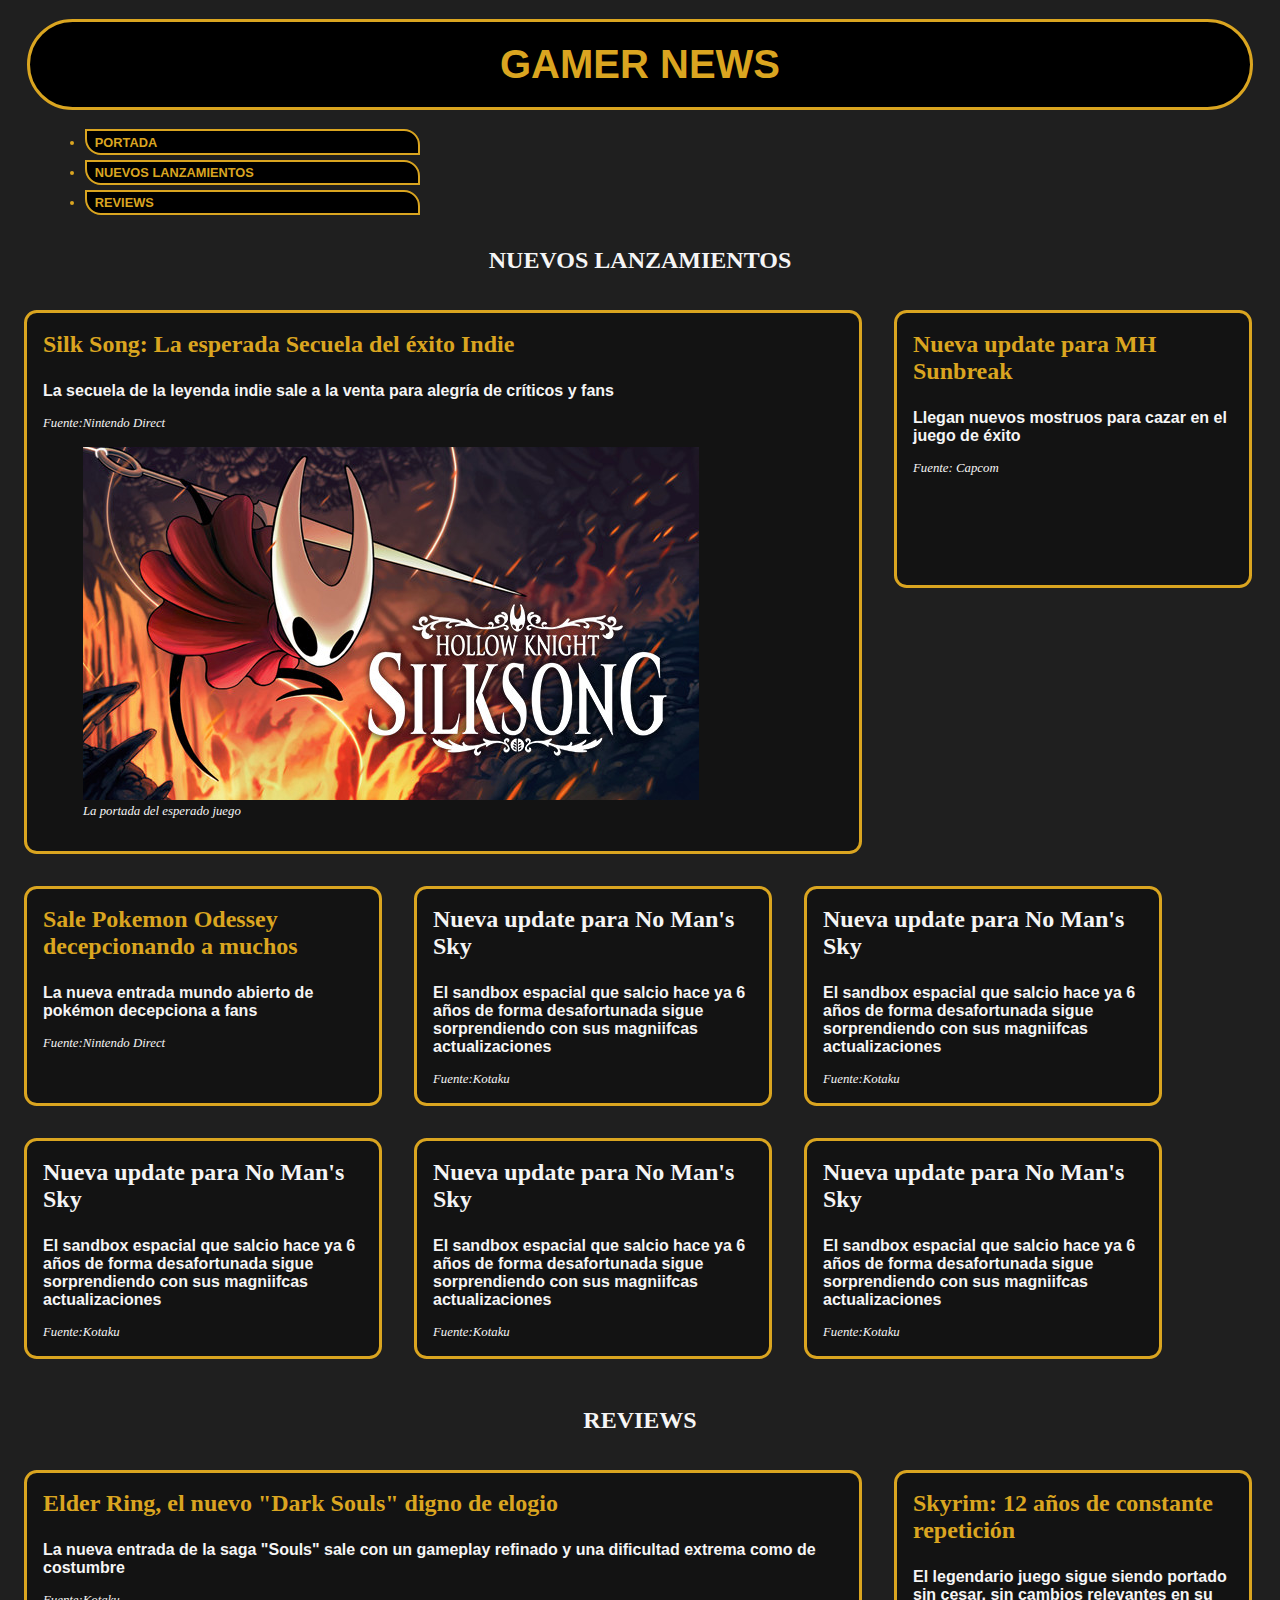
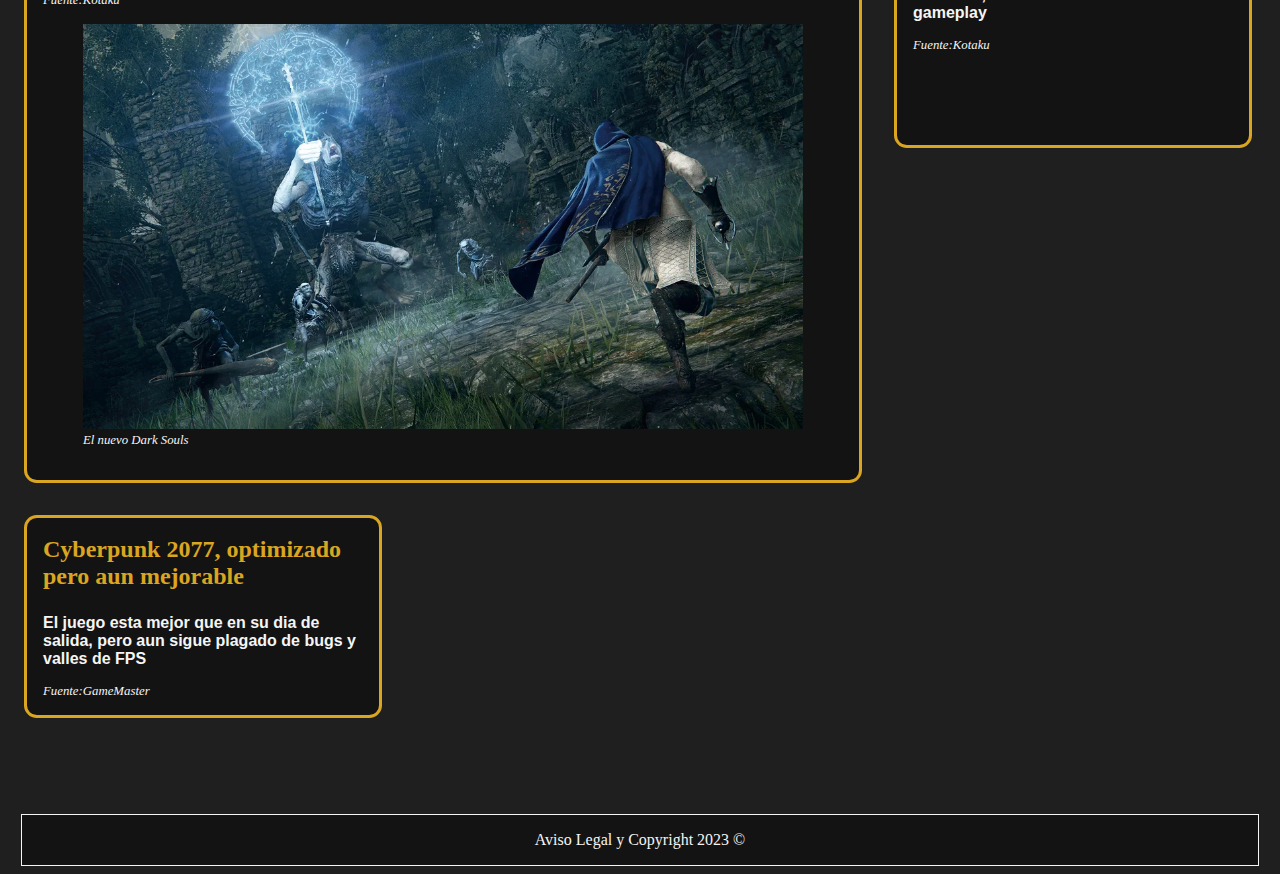
==== index.html @ 3ec65152 "Añadido flex-grow inicial" ====
<!DOCTYPE html>
<html lang="es">
<head>
    <meta charset="UTF-8">
    <meta http-equiv="X-UA-Compatible" content="IE=edge">
    <meta name="viewport" content="width=device-width, initial-scale=1.0">
    <title>Gamer News Portada</title>
    <link rel="stylesheet" href="style.css">
</head>
<body>
    <header>
        <a href="index.html"><h1>Gamer News</h1></a>
    </header>
    <nav>
        <ul>
            <a href="index.html"><li>Portada</li></a>
            <a href="seccion_nuevos_lanzamientos.html"><li>Nuevos Lanzamientos</li></a>
            <a href="seccion_reviews.html"><li>Reviews</li></a>
        </ul>
    </nav>
    <main>
        <section>
            <h2>Nuevos Lanzamientos</h2>
            <div class="container">
            <article class="articulo-foto">
                <a href="articulo_lanzamiento_hksilksong.html">
                    <h3>Silk Song: La esperada Secuela del éxito Indie</h3>
                </a>
                    <div class="resumen"> <!--Resumen-->
                        <p>La secuela de la leyenda indie sale a la venta para alegría de críticos y fans</p>
                    </div>
                    <div class="fuente"> <!--Fuente-->
                        Fuente:Nintendo Direct
                    </div>
                    <figure>
                        <img src="./silksongimg.jpg" alt="Portada de Silk Song" class="image">
                        <figcaption class="notas">La portada del esperado juego</figcaption>
                    </figure>
            </article>
            <article class="articulo-nofoto">
                <a href="articulo_lanzamiento_updateMHSunbreak.html">
                    <h3>Nueva update para MH Sunbreak</h3>
                </a>
                    <div class="resumen"> <!-- Resumen-->
                        <p>Llegan nuevos mostruos para cazar en el juego de éxito</p>
                    </div>
                    <div class="fuente">
                        Fuente: Capcom
                    </div>
            </article>
            <article class="articulo-nofoto">
                <a href="articulo_lanzamiento_pkmnodessy.html">
                    <h3>Sale Pokemon Odessey decepcionando a muchos</h3>
                </a>
                    <div class="resumen"> <!--Resumen-->
                        <p>La nueva entrada mundo abierto de pokémon decepciona a fans</p>
                    </div>
                    <div class="fuente"> <!-- Fuente-->
                        Fuente:Nintendo Direct
                    </div>
            </article>
            <article class="articulo-nofoto">
                <!--<a href="articulo_lanzamiento_pkmnodessy.html">-->
                    <h3>Nueva update para No Man's Sky</h3>
                <!--</a>-->
                    <div class="resumen"> <!--Resumen-->
                        <p>El sandbox espacial que salcio hace ya 6 años de forma desafortunada sigue sorprendiendo con sus magniifcas actualizaciones</p>
                    </div>
                    <div class="fuente"> <!-- Fuente-->
                        Fuente:Kotaku
                    </div>
            </article>
            <article class="articulo-nofoto">
                <!--<a href="articulo_lanzamiento_pkmnodessy.html">-->
                    <h3>Nueva update para No Man's Sky</h3>
                <!--</a>-->
                    <div class="resumen"> <!--Resumen-->
                        <p>El sandbox espacial que salcio hace ya 6 años de forma desafortunada sigue sorprendiendo con sus magniifcas actualizaciones</p>
                    </div>
                    <div class="fuente"> <!-- Fuente-->
                        Fuente:Kotaku
                    </div>
            </article>
            <article class="articulo-nofoto">
                <!--<a href="articulo_lanzamiento_pkmnodessy.html">-->
                    <h3>Nueva update para No Man's Sky</h3>
                <!--</a>-->
                    <div class="resumen"> <!--Resumen-->
                        <p>El sandbox espacial que salcio hace ya 6 años de forma desafortunada sigue sorprendiendo con sus magniifcas actualizaciones</p>
                    </div>
                    <div class="fuente"> <!-- Fuente-->
                        Fuente:Kotaku
                    </div>
            </article>
            <article class="articulo-nofoto">
                <!--<a href="articulo_lanzamiento_pkmnodessy.html">-->
                    <h3>Nueva update para No Man's Sky</h3>
                <!--</a>-->
                    <div class="resumen"> <!--Resumen-->
                        <p>El sandbox espacial que salcio hace ya 6 años de forma desafortunada sigue sorprendiendo con sus magniifcas actualizaciones</p>
                    </div>
                    <div class="fuente"> <!-- Fuente-->
                        Fuente:Kotaku
                    </div>
            </article>
            <article class="articulo-nofoto">
                <!--<a href="articulo_lanzamiento_pkmnodessy.html">-->
                    <h3>Nueva update para No Man's Sky</h3>
                <!--</a>-->
                    <div class="resumen"> <!--Resumen-->
                        <p>El sandbox espacial que salcio hace ya 6 años de forma desafortunada sigue sorprendiendo con sus magniifcas actualizaciones</p>
                    </div>
                    <div class="fuente"> <!-- Fuente-->
                        Fuente:Kotaku
                    </div>
            </article>
            </div>
        </section>
        <section>
            <h2>Reviews</h2>
            <div class="container">
            <article class="articulo-foto">
                <a href="articulo_review_Elder_Ring.html">
                    <h3 class="item">Elder Ring, el nuevo "Dark Souls" digno de elogio</h3>
                </a>
                <div class="resumen"> <!-- Resumen-->
                    <p>La nueva entrada de la saga "Souls" sale con un gameplay refinado y una dificultad extrema como de costumbre</p>
                </div>
                <div class="fuente"> <!-- Fuente-->
                    Fuente:Kotaku
                </div>
                    <figure>
                        <img src="ElderRing.webp" alt="Captura de Elden Ring" class="image">
                        <figcaption class="notas">El nuevo Dark Souls</figcaption>
                    </figure>
                <div>
            </article>
            <article class="articulo-nofoto">
                <a href="articulo_review_skyrim.html">
                    <h3>Skyrim: 12 años de constante repetición</h3>
                </a>
                <div class="resumen"> 
                    <p>El legendario juego sigue siendo portado sin cesar, sin cambios relevantes en su gameplay</p>
                </div>
                <div class="fuente">
                    Fuente:Kotaku
                </div>
            </article>
            <article class="articulo-nofoto">
                <a href="articulo_review_Cyberpunk2077.html">
                    <h3>Cyberpunk 2077, optimizado pero aun mejorable</h3>
                </a>
                <div class="resumen"> <!--Resumen-->
                    <p>El juego esta mejor que en su dia de salida, pero aun sigue plagado de bugs y valles de FPS</p>
                </div>
                <div class="fuente"> <!--Fuente-->
                    Fuente:GameMaster
                </div>
            </article>
            </div>    
        </section>
    </main>
    <footer>
        <p>
            Aviso Legal y Copyright 2023 &copy
        </p>
    </footer>
</body>
</html>
---- style.css ----
body {
    background-color:rgb(31, 31, 31);
    color:whitesmoke;
}

footer {
    font-family: serif;
    border:solid;
    border-width: 0.1rem;
    text-align: center;
    margin-top: 5rem;
    margin-left: 0.8rem;
    margin-right: 0.8rem;
    background-color: rgb(19, 19, 19);
}

a {
    text-decoration: none;
    color:goldenrod;
    display: contents;
}

h1, h2 {
    text-align: center;
    text-transform: uppercase;
}

h1 {
    background-color: black;
    font-family: sans-serif;
    border: solid;
    border-radius: 4rem;
    margin: 1.2rem;
    padding: 0.5em;
    font-size: 2.5rem;
    font-weight: bold;
}

h2 {
    font-size: 1.8rem;
    margin-top: 2rem;
    font-size: 1.5rem;
}

nav {
    font-family: sans-serif;
    margin: 1.2rem;
    margin-left: 2rem;
    border-radius: 0.5rem;
    font-size: 0.8rem;
    /*background-color: rgb(31, 31, 31);*/
}

nav li {
    border: solid;
    border-top-right-radius: 1rem;
    border-bottom-left-radius: 1rem;
    border-width: 0.15rem;
    margin: 0.3rem;
    padding: 0.2rem;
    padding-left: 0.5rem;
    width: 20rem;
    background-color:black;
    color:goldenrod;
    font-weight: bold;
    text-transform: uppercase;
}

nav li:hover {
    background-color:goldenrod;
    color:rgb(31, 31, 31);
}

h3 {
    font-size: 1.5rem;
    margin-top: 0.1rem;
}

article {
    border: solid;
    border-color: goldenrod;
    border-radius: 0.8rem;
    padding: 1rem;
    background-color: rgb(19, 19, 19);
    margin: 1rem;
    /*max-width: 50rem;*/
    max-height: 100rem;
    width: 30rem;
}

article > h2 {
    color:goldenrod;
    margin-top: 0.1rem;
}

.notas {
    font-style: italic;
    font-size: 0.8rem;
}

/*article > div*/
.fuente {
    font-style: italic;
    font-size: 0.8rem;
}

/*article > div > p*/
.resumen {
    font-size: 1rem;
    font-style: normal;
    font-family: sans-serif;
    font-weight: bold;
}

.cuerpo {
    font-size: 1.05rem;
}

.container {
    display: flex;
    flex-direction: row;
    flex-wrap: wrap;
    justify-content: start;
}

.image {
    max-width: 100%;
    min-width: 15rem;
}

.articulo-foto {
    max-width: 50rem;
    min-width: 15rem;
    flex-grow: 2;
}

.articulo-nofoto {
    max-width: 20rem;
    min-width: 15rem;
    max-height: 15rem;
    flex-grow: 1;
    
}
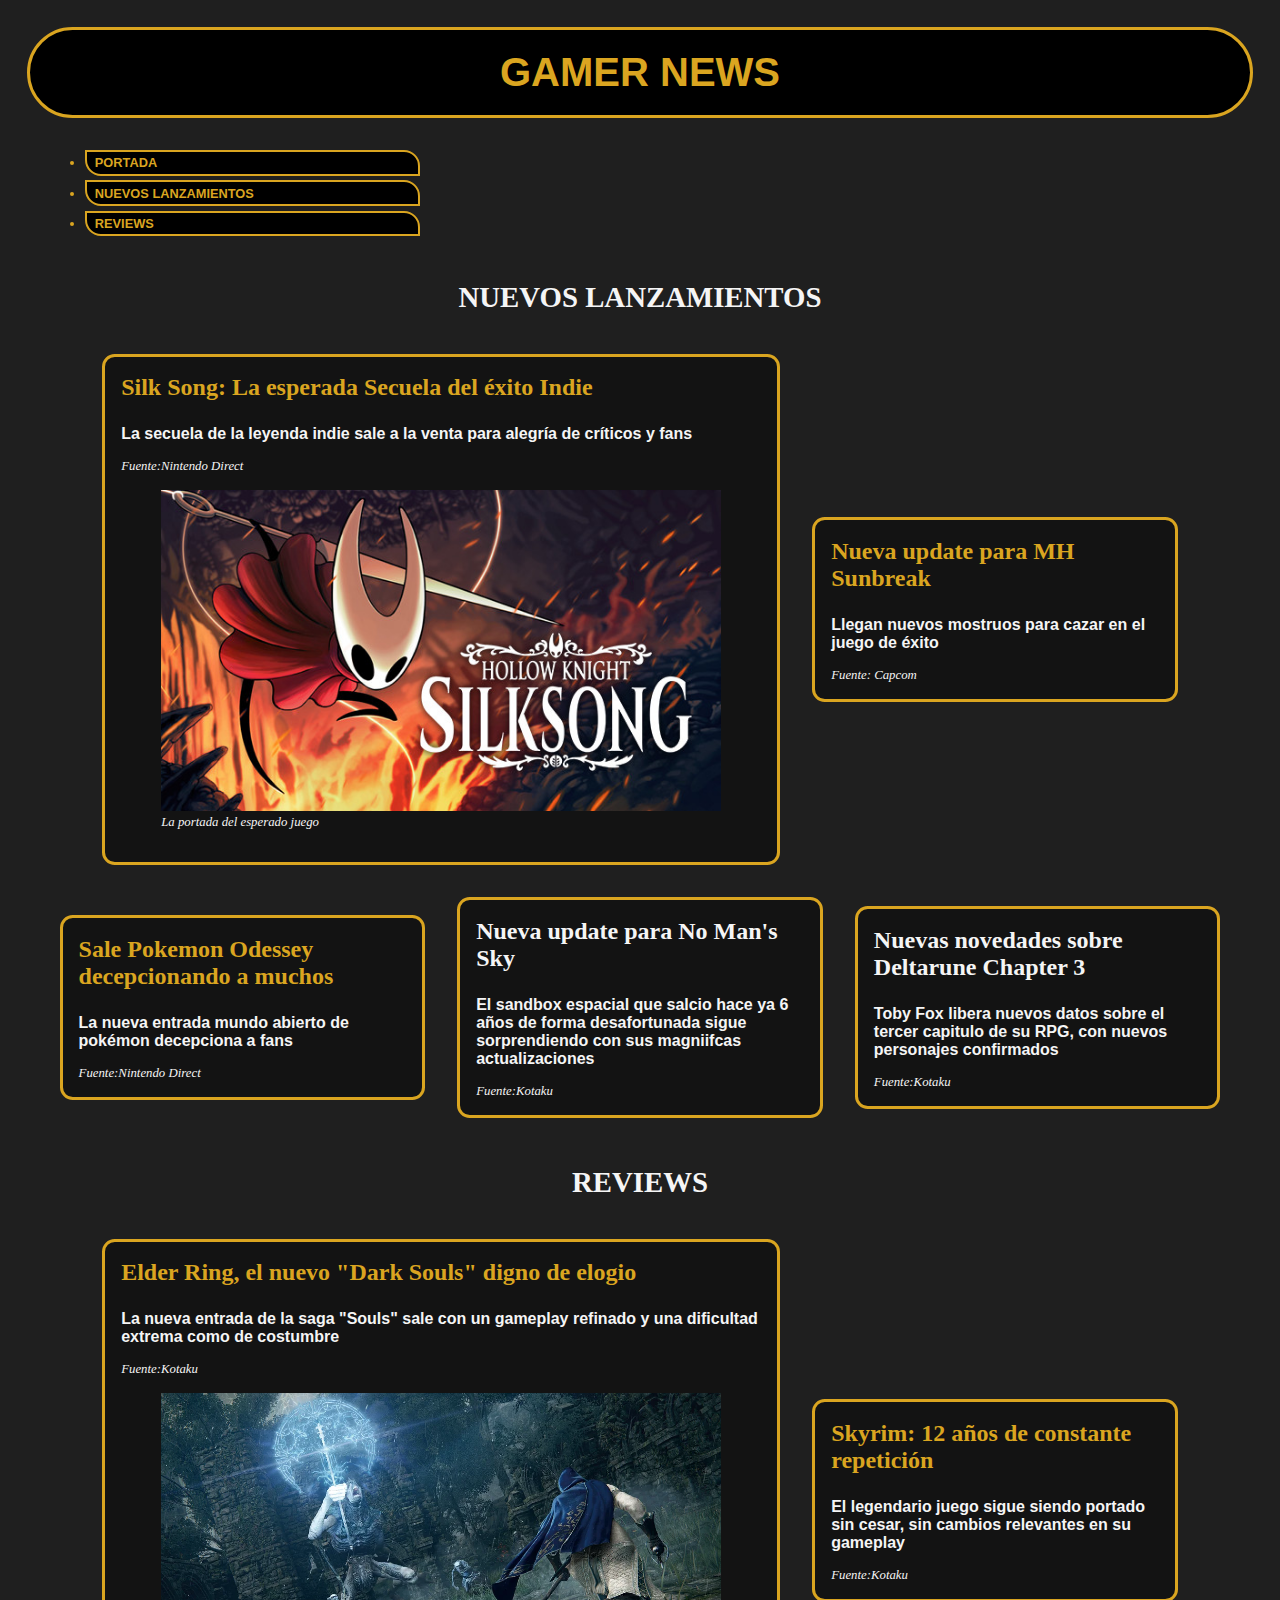
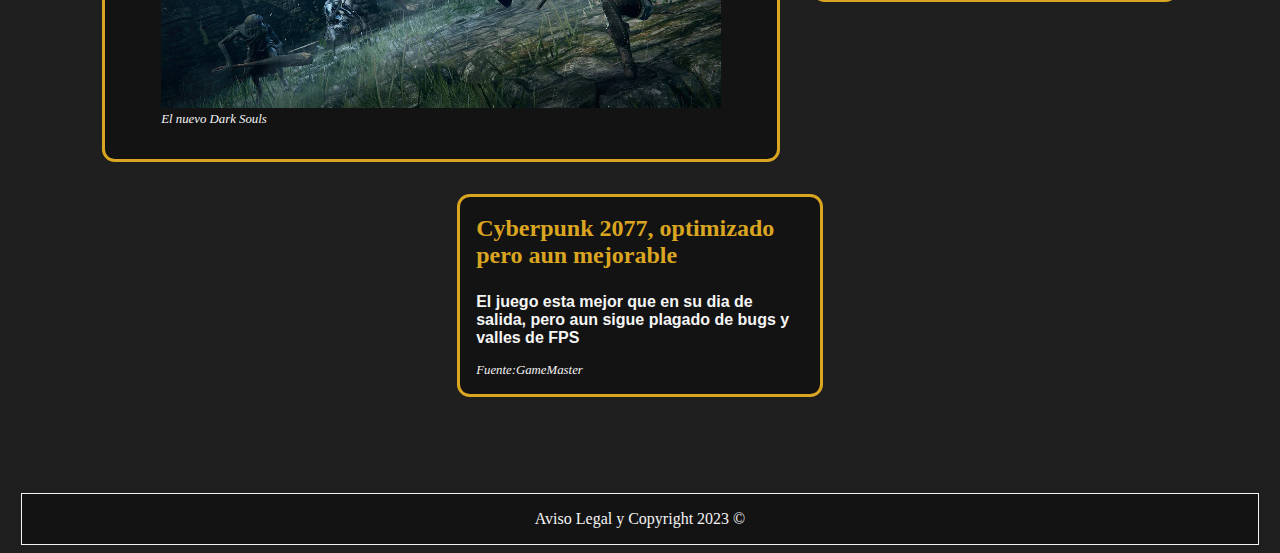
==== commit 259002c8: "Aplicados redimensinados automaticos dos flex containers" ====
--- a/index.html
+++ b/index.html
@@ -8,6 +8,7 @@
     <link rel="stylesheet" href="style.css">
 </head>
 <body>
+    <div class="container-cabecera">
     <header>
         <a href="index.html"><h1>Gamer News</h1></a>
     </header>
@@ -18,10 +19,11 @@
             <a href="seccion_reviews.html"><li>Reviews</li></a>
         </ul>
     </nav>
+    </div>
     <main>
         <section>
             <h2>Nuevos Lanzamientos</h2>
-            <div class="container">
+            <div class="container-section">
             <article class="articulo-foto">
                 <a href="articulo_lanzamiento_hksilksong.html">
                     <h3>Silk Song: La esperada Secuela del éxito Indie</h3>
@@ -72,43 +74,10 @@
             </article>
             <article class="articulo-nofoto">
                 <!--<a href="articulo_lanzamiento_pkmnodessy.html">-->
-                    <h3>Nueva update para No Man's Sky</h3>
+                    <h3>Nuevas novedades sobre Deltarune Chapter 3</h3>
                 <!--</a>-->
                     <div class="resumen"> <!--Resumen-->
-                        <p>El sandbox espacial que salcio hace ya 6 años de forma desafortunada sigue sorprendiendo con sus magniifcas actualizaciones</p>
-                    </div>
-                    <div class="fuente"> <!-- Fuente-->
-                        Fuente:Kotaku
-                    </div>
-            </article>
-            <article class="articulo-nofoto">
-                <!--<a href="articulo_lanzamiento_pkmnodessy.html">-->
-                    <h3>Nueva update para No Man's Sky</h3>
-                <!--</a>-->
-                    <div class="resumen"> <!--Resumen-->
-                        <p>El sandbox espacial que salcio hace ya 6 años de forma desafortunada sigue sorprendiendo con sus magniifcas actualizaciones</p>
-                    </div>
-                    <div class="fuente"> <!-- Fuente-->
-                        Fuente:Kotaku
-                    </div>
-            </article>
-            <article class="articulo-nofoto">
-                <!--<a href="articulo_lanzamiento_pkmnodessy.html">-->
-                    <h3>Nueva update para No Man's Sky</h3>
-                <!--</a>-->
-                    <div class="resumen"> <!--Resumen-->
-                        <p>El sandbox espacial que salcio hace ya 6 años de forma desafortunada sigue sorprendiendo con sus magniifcas actualizaciones</p>
-                    </div>
-                    <div class="fuente"> <!-- Fuente-->
-                        Fuente:Kotaku
-                    </div>
-            </article>
-            <article class="articulo-nofoto">
-                <!--<a href="articulo_lanzamiento_pkmnodessy.html">-->
-                    <h3>Nueva update para No Man's Sky</h3>
-                <!--</a>-->
-                    <div class="resumen"> <!--Resumen-->
-                        <p>El sandbox espacial que salcio hace ya 6 años de forma desafortunada sigue sorprendiendo con sus magniifcas actualizaciones</p>
+                        <p>Toby Fox libera nuevos datos sobre el tercer capitulo de su RPG, con nuevos personajes confirmados</p>
                     </div>
                     <div class="fuente"> <!-- Fuente-->
                         Fuente:Kotaku
@@ -118,7 +87,7 @@
         </section>
         <section>
             <h2>Reviews</h2>
-            <div class="container">
+            <div class="container-section">
             <article class="articulo-foto">
                 <a href="articulo_review_Elder_Ring.html">
                     <h3 class="item">Elder Ring, el nuevo "Dark Souls" digno de elogio</h3>
--- a/style.css
+++ b/style.css
@@ -39,16 +39,14 @@
 h2 {
     font-size: 1.8rem;
     margin-top: 2rem;
-    font-size: 1.5rem;
 }
 
 nav {
     font-family: sans-serif;
-    margin: 1.2rem;
+    /*margin: 1.2rem;*/
     margin-left: 2rem;
     border-radius: 0.5rem;
     font-size: 0.8rem;
-    /*background-color: rgb(31, 31, 31);*/
 }
 
 nav li {
@@ -116,11 +114,19 @@
     font-size: 1.05rem;
 }
 
-.container {
+.container-cabecera {
+    display: flex;
+    flex-direction: column;
+    justify-content: start;
+}
+
+.container-section {
     display: flex;
     flex-direction: row;
     flex-wrap: wrap;
-    justify-content: start;
+    justify-content: center;
+    margin-left: 2%;
+    margin-right: 2%;
 }
 
 .image {
@@ -129,17 +135,18 @@
 }
 
 .articulo-foto {
-    max-width: 50rem;
-    min-width: 15rem;
+    max-width: 40rem;
+    min-width: 20rem;
+    max-height: 40rem;
     flex-grow: 2;
 }
 
 .articulo-nofoto {
-    max-width: 20rem;
-    min-width: 15rem;
-    max-height: 15rem;
+    max-width: 27%;
+    min-width: 10rem;
+    height: fit-content;
+    align-self: center;
     flex-grow: 1;
-    
 }
 
 
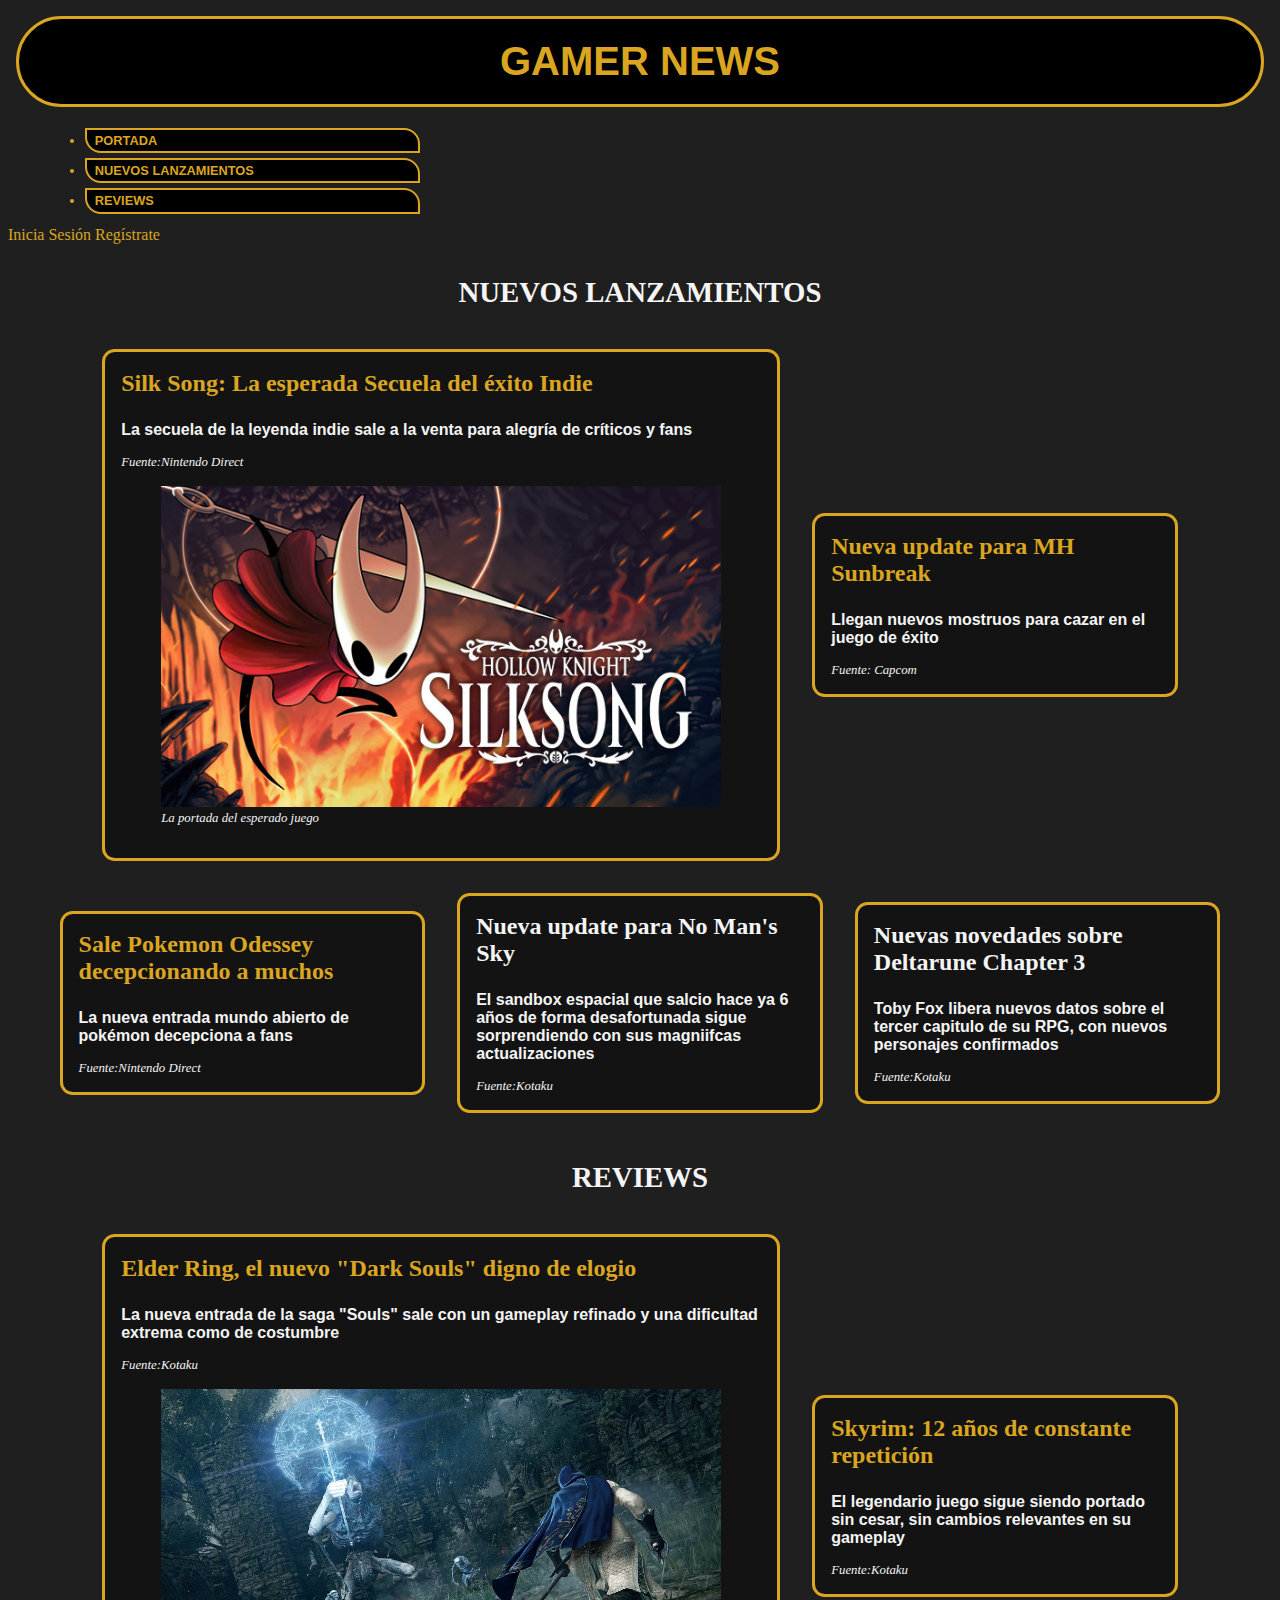
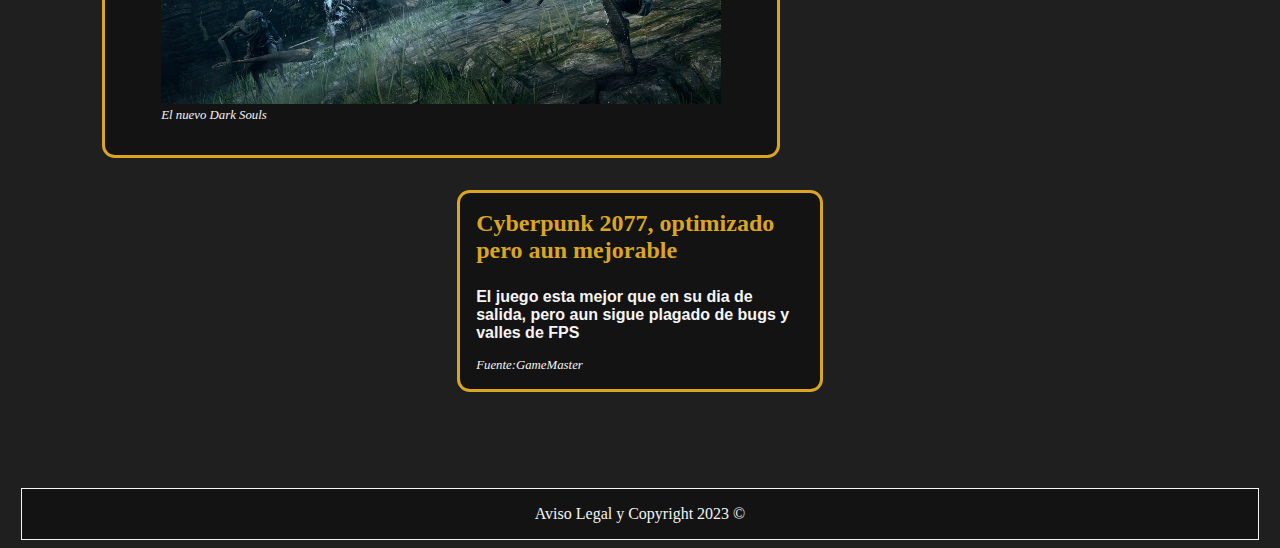
==== commit ec6e16f0: "Engadido os formularios de login e rexistro" ====
--- a/index.html
+++ b/index.html
@@ -9,16 +9,20 @@
 </head>
 <body>
     <div class="container-cabecera">
-    <header>
-        <a href="index.html"><h1>Gamer News</h1></a>
-    </header>
-    <nav>
-        <ul>
-            <a href="index.html"><li>Portada</li></a>
-            <a href="seccion_nuevos_lanzamientos.html"><li>Nuevos Lanzamientos</li></a>
-            <a href="seccion_reviews.html"><li>Reviews</li></a>
-        </ul>
-    </nav>
+        <header>
+            <a href="index.html"><h1>Gamer News</h1></a>
+        </header>
+        <nav>
+            <ul>
+                <a href="index.html"><li>Portada</li></a>
+                <a href="seccion_nuevos_lanzamientos.html"><li>Nuevos Lanzamientos</li></a>
+                <a href="seccion_reviews.html"><li>Reviews</li></a>
+            </ul>
+        </nav>
+        <div class="controlSesion">
+            <a href="login.html">Inicia Sesión</a>
+            <a href="registro.html">Regístrate</a>
+        </div>
     </div>
     <main>
         <section>
--- a/style.css
+++ b/style.css
@@ -1,6 +1,7 @@
 body {
-    background-color:rgb(31, 31, 31);
     color:whitesmoke;
+    /*background-image: url(consolebackground.jpg);*/
+    background-color:rgba(31, 31, 31);
 }
 
 footer {
@@ -30,7 +31,7 @@
     font-family: sans-serif;
     border: solid;
     border-radius: 4rem;
-    margin: 1.2rem;
+    margin: 0.5rem;
     padding: 0.5em;
     font-size: 2.5rem;
     font-weight: bold;
@@ -43,7 +44,7 @@
 
 nav {
     font-family: sans-serif;
-    /*margin: 1.2rem;*/
+    margin: 0rem;
     margin-left: 2rem;
     border-radius: 0.5rem;
     font-size: 0.8rem;
@@ -83,7 +84,6 @@
     margin: 1rem;
     /*max-width: 50rem;*/
     max-height: 100rem;
-    width: 30rem;
 }
 
 article > h2 {
@@ -129,6 +129,7 @@
     margin-right: 2%;
 }
 
+
 .image {
     max-width: 100%;
     min-width: 15rem;
@@ -149,6 +150,16 @@
     flex-grow: 1;
 }
 
+.controlSesion {
+    display: flex;
+    flex-flow: column;
+}
 
 
 
+
+
+
+
+
+
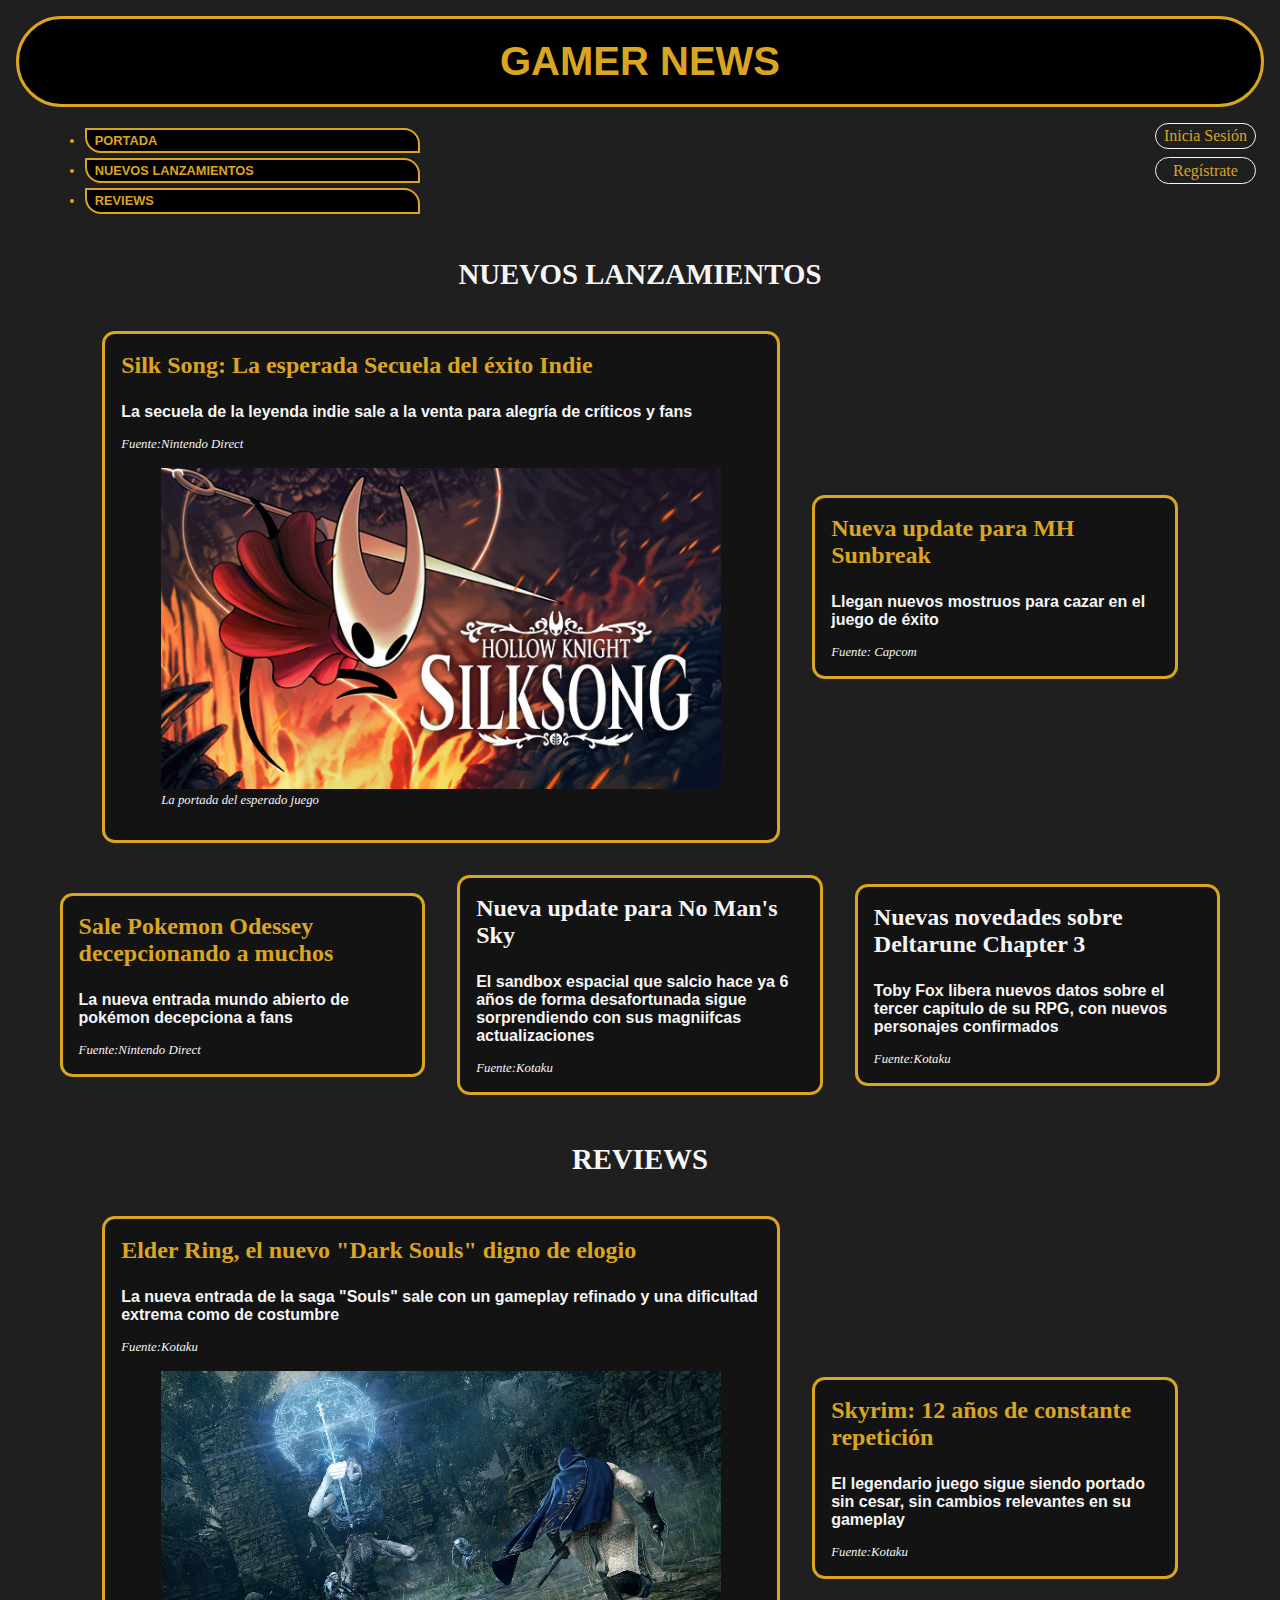
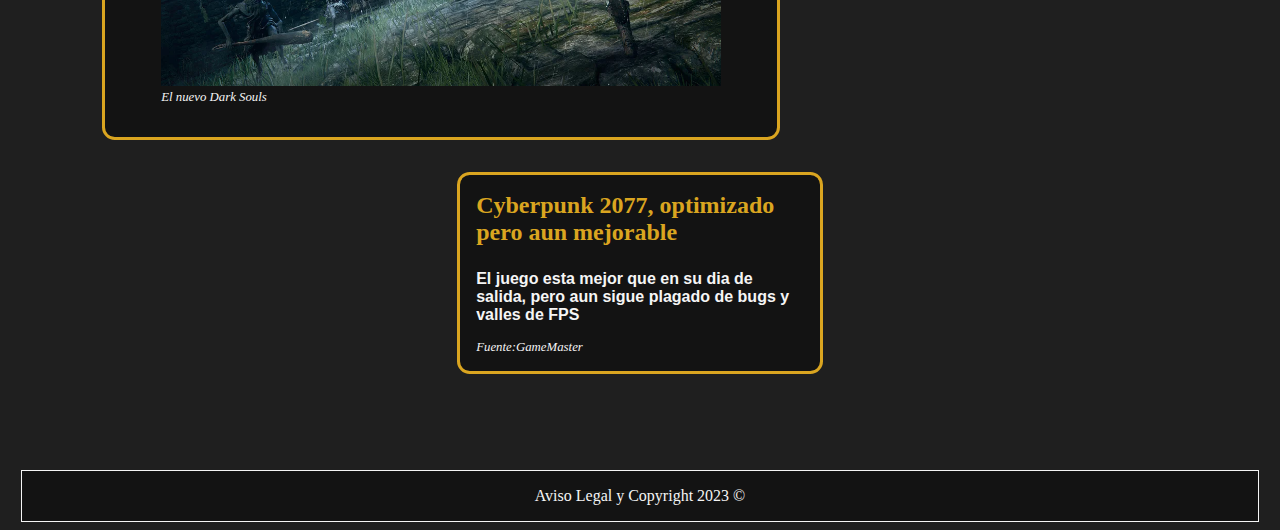
==== commit 37357514: "Engadido enlace a formularios no index" ====
--- a/index.html
+++ b/index.html
@@ -12,17 +12,22 @@
         <header>
             <a href="index.html"><h1>Gamer News</h1></a>
         </header>
-        <nav>
-            <ul>
-                <a href="index.html"><li>Portada</li></a>
-                <a href="seccion_nuevos_lanzamientos.html"><li>Nuevos Lanzamientos</li></a>
-                <a href="seccion_reviews.html"><li>Reviews</li></a>
-            </ul>
-        </nav>
-        <div class="controlSesion">
-            <a href="login.html">Inicia Sesión</a>
-            <a href="registro.html">Regístrate</a>
+
+        <div class="menus">
+            <nav>
+                <ul>
+                    <a href="index.html"><li>Portada</li></a>
+                    <a href="seccion_nuevos_lanzamientos.html"><li>Nuevos Lanzamientos</li></a>
+                    <a href="seccion_reviews.html"><li>Reviews</li></a>
+                </ul>
+            </nav>
+            
+            <div class="control-sesion">
+                <p><a href="login.html">Inicia Sesión</a></p>
+                <p><a href="registro.html">Regístrate</a></p>
+            </div>
         </div>
+
     </div>
     <main>
         <section>
--- a/style.css
+++ b/style.css
@@ -150,9 +150,24 @@
     flex-grow: 1;
 }
 
-.controlSesion {
-    display: flex;
-    flex-flow: column;
+.menus {
+    display:flex;
+    flex-direction: row;
+    justify-content: space-between;
+    margin-right: 1rem;
+}
+
+.control-sesion p {
+    border: solid;
+    border-width: 0.12rem;
+    border-radius: 1rem;
+    text-align: center;
+    font-style: sans-serif;
+    padding: 0.2rem;
+    padding-left: 0.5rem;
+    padding-right: 0.5rem;
+    margin-top: 0.5rem;
+    margin-bottom: 0.5rem;
 }
 
 
@@ -163,3 +178,4 @@
 
 
 
+
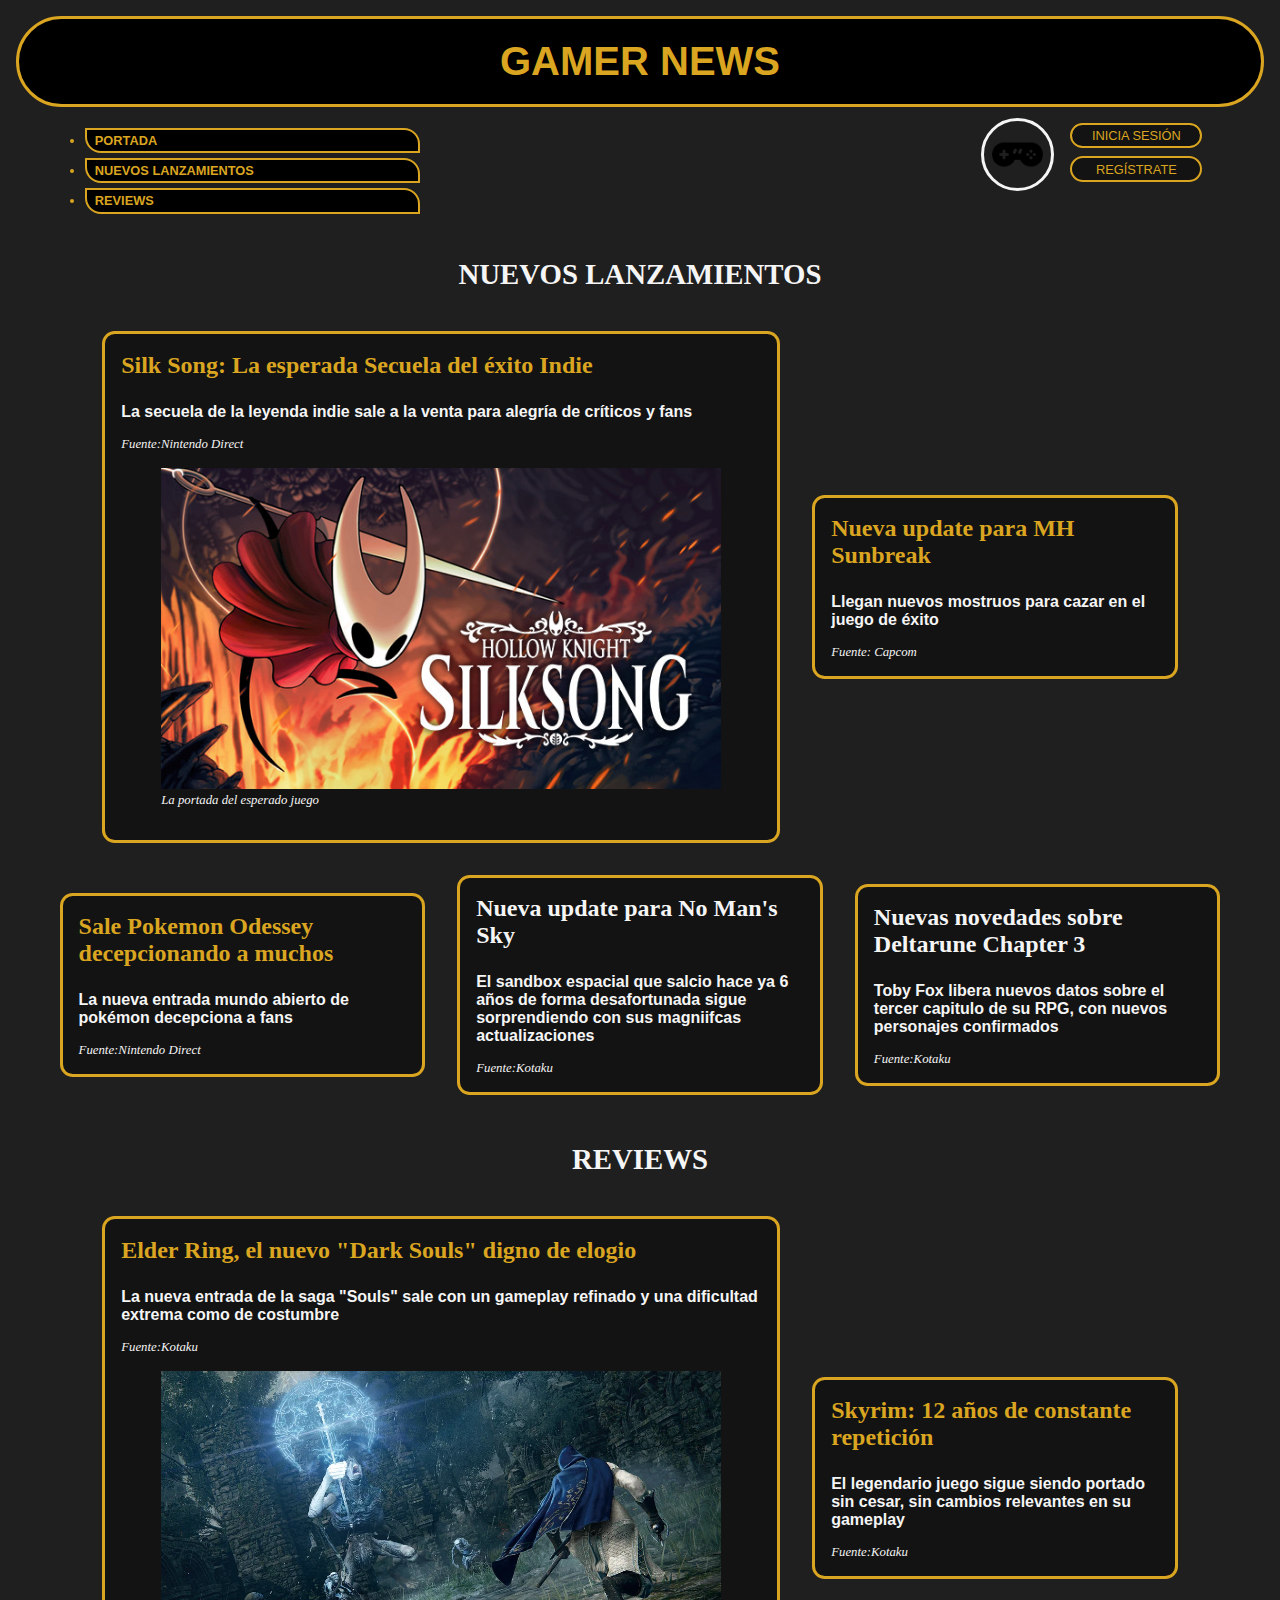
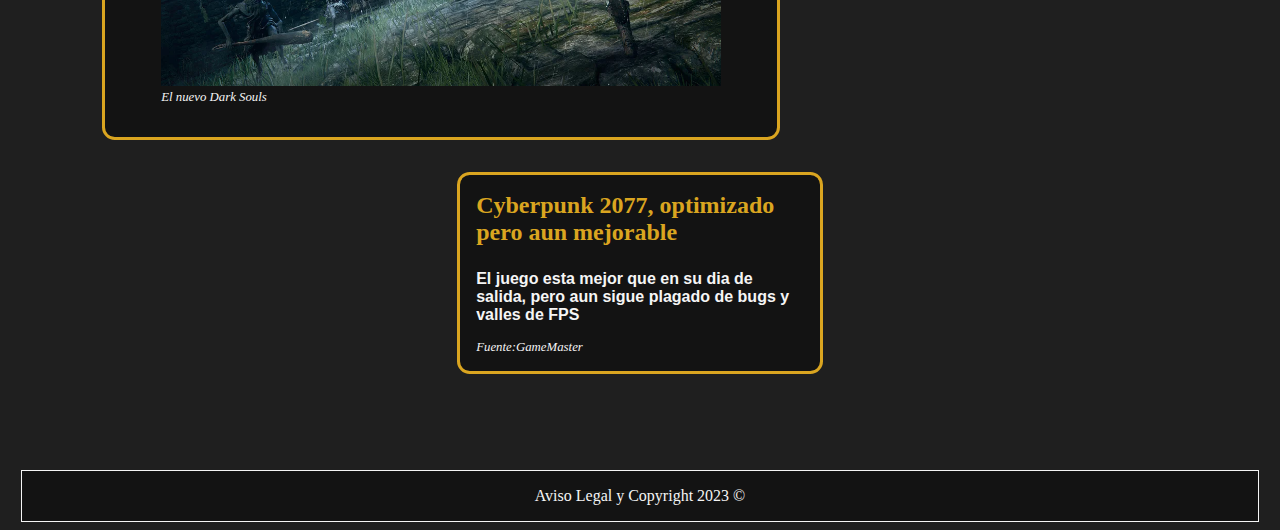
==== commit de80c9c9: "Engadido Icono non funcional de Usuario e flex para o estilo do menu de cabeceira" ====
--- a/index.html
+++ b/index.html
@@ -13,7 +13,7 @@
             <a href="index.html"><h1>Gamer News</h1></a>
         </header>
 
-        <div class="menus">
+        <div class="menu-cabecera">
             <nav>
                 <ul>
                     <a href="index.html"><li>Portada</li></a>
@@ -21,10 +21,12 @@
                     <a href="seccion_reviews.html"><li>Reviews</li></a>
                 </ul>
             </nav>
+
+            <img src="gamepadicon.png" alt="icono">
             
             <div class="control-sesion">
-                <p><a href="login.html">Inicia Sesión</a></p>
-                <p><a href="registro.html">Regístrate</a></p>
+                <a href="login.html">Inicia Sesión</a>
+                <a href="registro.html">Regístrate</a>
             </div>
         </div>
 
--- a/style.css
+++ b/style.css
@@ -48,6 +48,7 @@
     margin-left: 2rem;
     border-radius: 0.5rem;
     font-size: 0.8rem;
+    flex-grow: 6;
 }
 
 nav li {
@@ -65,7 +66,7 @@
     text-transform: uppercase;
 }
 
-nav li:hover {
+nav li:hover , .control-sesion > a:hover {
     background-color:goldenrod;
     color:rgb(31, 31, 31);
 }
@@ -150,32 +151,60 @@
     flex-grow: 1;
 }
 
-.menus {
-    display:flex;
+.menu-cabecera {                    /*aplicar flex a todos los elementos del menu*/
+    display: flex;
     flex-direction: row;
     justify-content: space-between;
     margin-right: 1rem;
-}
-
-.control-sesion p {
-    border: solid;
-    border-width: 0.12rem;
-    border-radius: 1rem;
+    width: 100%;
+}
+
+.menu-cabecera > img {
+    flex-grow: 1;
+    width: 3.2rem;
+    height: 3.2rem;
+    max-width: 3.2rem;
+    max-height: 3.2rem;
+    padding: 0.5rem;
+    border: solid;
+    border-radius: 3rem;
+    margin-top: 0.2rem;
+    margin-right: 1rem;
+}
+
+.control-sesion {       /*estilo de los enlaces a formularios*/
+    flex-grow: 1;
+    display: flex;
+    flex-direction: column;
+    /*margin-right: 1rem;*/
+}
+
+.control-sesion > a {       /*estilo de los enlaces a formularios*/
+    border: solid;
+    display: flex;
+    flex-direction: column;
+    background-color: rgb(19, 19, 19);
+    border-radius: 2rem;
+    border-width: 0.15rem;
     text-align: center;
-    font-style: sans-serif;
+    font-family: sans-serif;
+    font-size: 0.8rem;
     padding: 0.2rem;
     padding-left: 0.5rem;
     padding-right: 0.5rem;
     margin-top: 0.5rem;
-    margin-bottom: 0.5rem;
-}
-
-
-
-
-
-
-
-
-
-
+    text-transform: uppercase;
+    max-width: 7rem;
+}
+
+
+
+
+
+
+
+
+
+
+
+
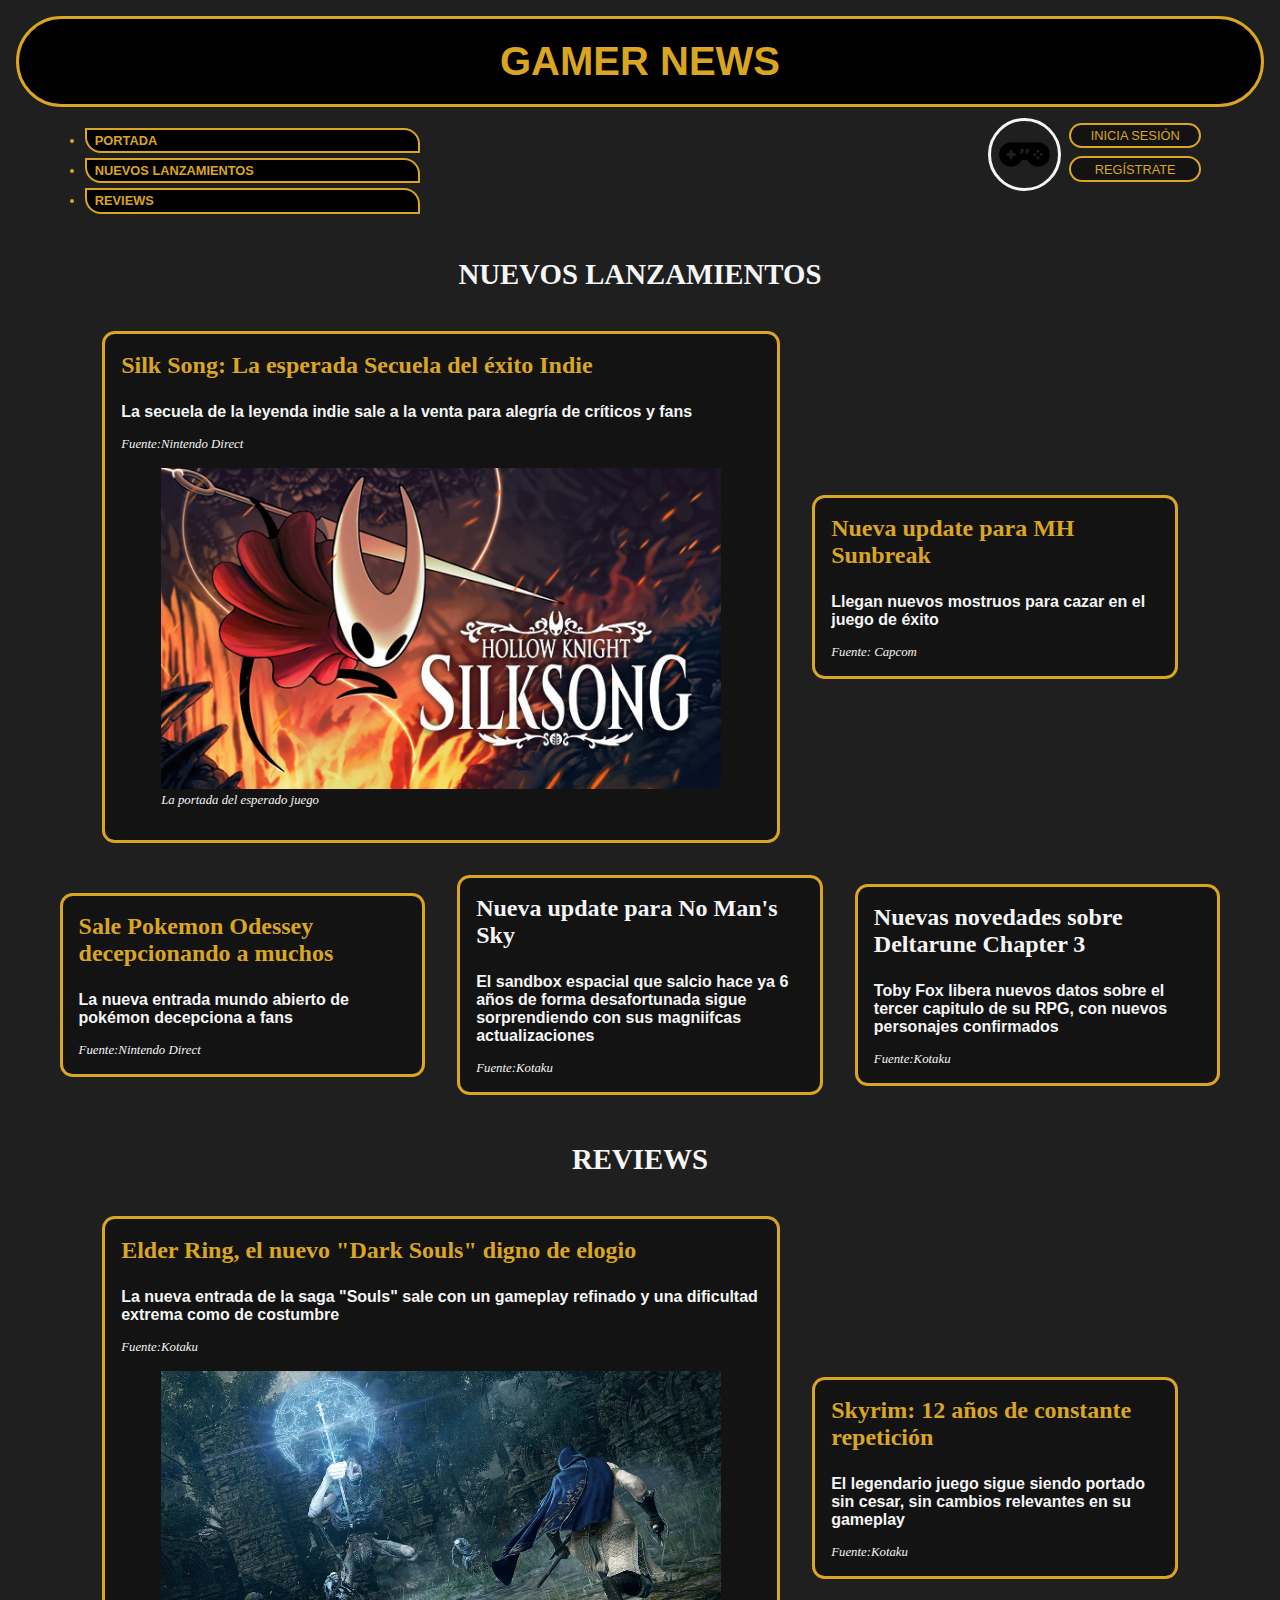
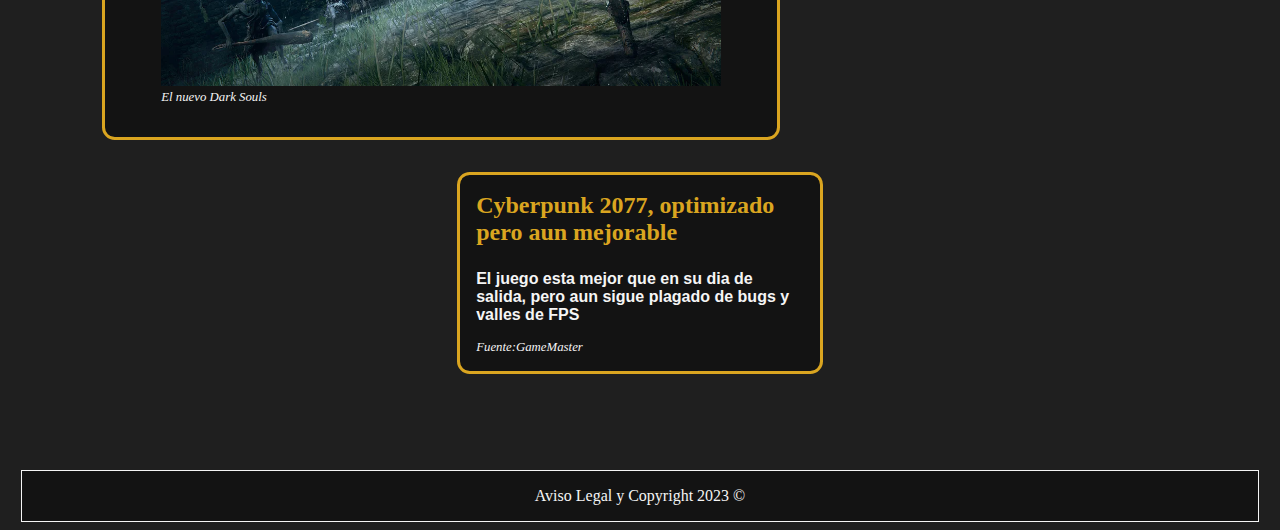
==== commit a84ae5f7: "Reorganizado o proxecto con estructura de carpetas. Engadidas rutas relativas ós enlaces de imaxes" ====
--- a/index.html
+++ b/index.html
@@ -4,8 +4,8 @@
     <meta charset="UTF-8">
     <meta http-equiv="X-UA-Compatible" content="IE=edge">
     <meta name="viewport" content="width=device-width, initial-scale=1.0">
-    <title>Gamer News Portada</title>
-    <link rel="stylesheet" href="style.css">
+    <title>Gamer News</title>
+    <link rel="stylesheet" href="./estilos/style.css">
 </head>
 <body>
     <div class="container-cabecera">
@@ -22,14 +22,13 @@
                 </ul>
             </nav>
 
-            <img src="gamepadicon.png" alt="icono">
+            <img src="./imagenes/gamepadicon.png" alt="icono">
             
             <div class="control-sesion">
                 <a href="login.html">Inicia Sesión</a>
                 <a href="registro.html">Regístrate</a>
             </div>
         </div>
-
     </div>
     <main>
         <section>
@@ -46,7 +45,7 @@
                         Fuente:Nintendo Direct
                     </div>
                     <figure>
-                        <img src="./silksongimg.jpg" alt="Portada de Silk Song" class="image">
+                        <img src="./imagenes/silksongimg.jpg" alt="Portada de Silk Song" class="image">
                         <figcaption class="notas">La portada del esperado juego</figcaption>
                     </figure>
             </article>
@@ -110,7 +109,7 @@
                     Fuente:Kotaku
                 </div>
                     <figure>
-                        <img src="ElderRing.webp" alt="Captura de Elden Ring" class="image">
+                        <img src="./imagenes/ElderRing.webp" alt="Captura de Elden Ring" class="image">
                         <figcaption class="notas">El nuevo Dark Souls</figcaption>
                     </figure>
                 <div>
--- a/estilos/style.css
+++ b/estilos/style.css
@@ -0,0 +1,210 @@
+body {
+    color:whitesmoke;
+    /*background-image: url(consolebackground.jpg);*/
+    background-color:rgba(31, 31, 31);
+}
+
+footer {
+    font-family: serif;
+    border:solid;
+    border-width: 0.1rem;
+    text-align: center;
+    margin-top: 5rem;
+    margin-left: 0.8rem;
+    margin-right: 0.8rem;
+    background-color: rgb(19, 19, 19);
+}
+
+a {
+    text-decoration: none;
+    color:goldenrod;
+    display: contents;
+}
+
+h1, h2 {
+    text-align: center;
+    text-transform: uppercase;
+}
+
+h1 {
+    background-color: black;
+    font-family: sans-serif;
+    border: solid;
+    border-radius: 4rem;
+    margin: 0.5rem;
+    padding: 0.5em;
+    font-size: 2.5rem;
+    font-weight: bold;
+}
+
+h2 {
+    font-size: 1.8rem;
+    margin-top: 2rem;
+}
+
+nav {
+    font-family: sans-serif;
+    margin: 0rem;
+    margin-left: 2rem;
+    border-radius: 0.5rem;
+    font-size: 0.8rem;
+    flex-grow: 6;
+}
+
+nav li {
+    border: solid;
+    border-top-right-radius: 1rem;
+    border-bottom-left-radius: 1rem;
+    border-width: 0.15rem;
+    margin: 0.3rem;
+    padding: 0.2rem;
+    padding-left: 0.5rem;
+    width: 20rem;
+    background-color:black;
+    color:goldenrod;
+    font-weight: bold;
+    text-transform: uppercase;
+}
+
+nav li:hover , .control-sesion > a:hover {
+    background-color:goldenrod;
+    color:rgb(31, 31, 31);
+}
+
+h3 {
+    font-size: 1.5rem;
+    margin-top: 0.1rem;
+}
+
+article {
+    border: solid;
+    border-color: goldenrod;
+    border-radius: 0.8rem;
+    padding: 1rem;
+    background-color: rgb(19, 19, 19);
+    margin: 1rem;
+    /*max-width: 50rem;*/
+    max-height: 100rem;
+}
+
+article > h2 {
+    color:goldenrod;
+    margin-top: 0.1rem;
+}
+
+.notas {
+    font-style: italic;
+    font-size: 0.8rem;
+}
+
+/*article > div*/
+.fuente {
+    font-style: italic;
+    font-size: 0.8rem;
+}
+
+/*article > div > p*/
+.resumen {
+    font-size: 1rem;
+    font-style: normal;
+    font-family: sans-serif;
+    font-weight: bold;
+}
+
+.cuerpo {
+    font-size: 1.05rem;
+}
+
+.container-cabecera {
+    display: flex;
+    flex-direction: column;
+    justify-content: start;
+}
+
+.container-section {
+    display: flex;
+    flex-direction: row;
+    flex-wrap: wrap;
+    justify-content: center;
+    margin-left: 2%;
+    margin-right: 2%;
+}
+
+
+.image {
+    max-width: 100%;
+    min-width: 15rem;
+}
+
+.articulo-foto {
+    max-width: 40rem;
+    min-width: 20rem;
+    max-height: 40rem;
+    flex-grow: 2;
+}
+
+.articulo-nofoto {
+    max-width: 27%;
+    min-width: 10rem;
+    height: fit-content;
+    align-self: center;
+    flex-grow: 1;
+}
+
+.menu-cabecera {                    /*aplicar flex a todos los elementos del menu*/
+    display: flex;
+    flex-direction: row;
+    justify-content: space-between;
+    margin-right: 1rem;
+    width: 100%;
+}
+
+.menu-cabecera > img {
+    flex-grow: 1;
+    width: 3.2rem;
+    height: 3.2rem;
+    max-width: 3.2rem;
+    max-height: 3.2rem;
+    padding: 0.5rem;
+    border: solid;
+    border-radius: 3rem;
+    margin-top: 0.2rem;
+    margin-right: 0.5rem;
+}
+
+.control-sesion {       /*estilo de los enlaces a formularios*/
+    flex-grow: 1;
+    display: flex;
+    flex-direction: column;
+    /*margin-right: 1rem;*/
+}
+
+.control-sesion > a {       /*estilo de los enlaces a formularios*/
+    border: solid;
+    display: flex;
+    flex-direction: column;
+    background-color: rgb(19, 19, 19);
+    border-radius: 2rem;
+    border-width: 0.15rem;
+    text-align: center;
+    font-family: sans-serif;
+    font-size: 0.8rem;
+    padding: 0.2rem;
+    padding-left: 0.5rem;
+    padding-right: 0.5rem;
+    margin-top: 0.5rem;
+    text-transform: uppercase;
+    max-width: 7rem;
+}
+
+
+
+
+
+
+
+
+
+
+
+
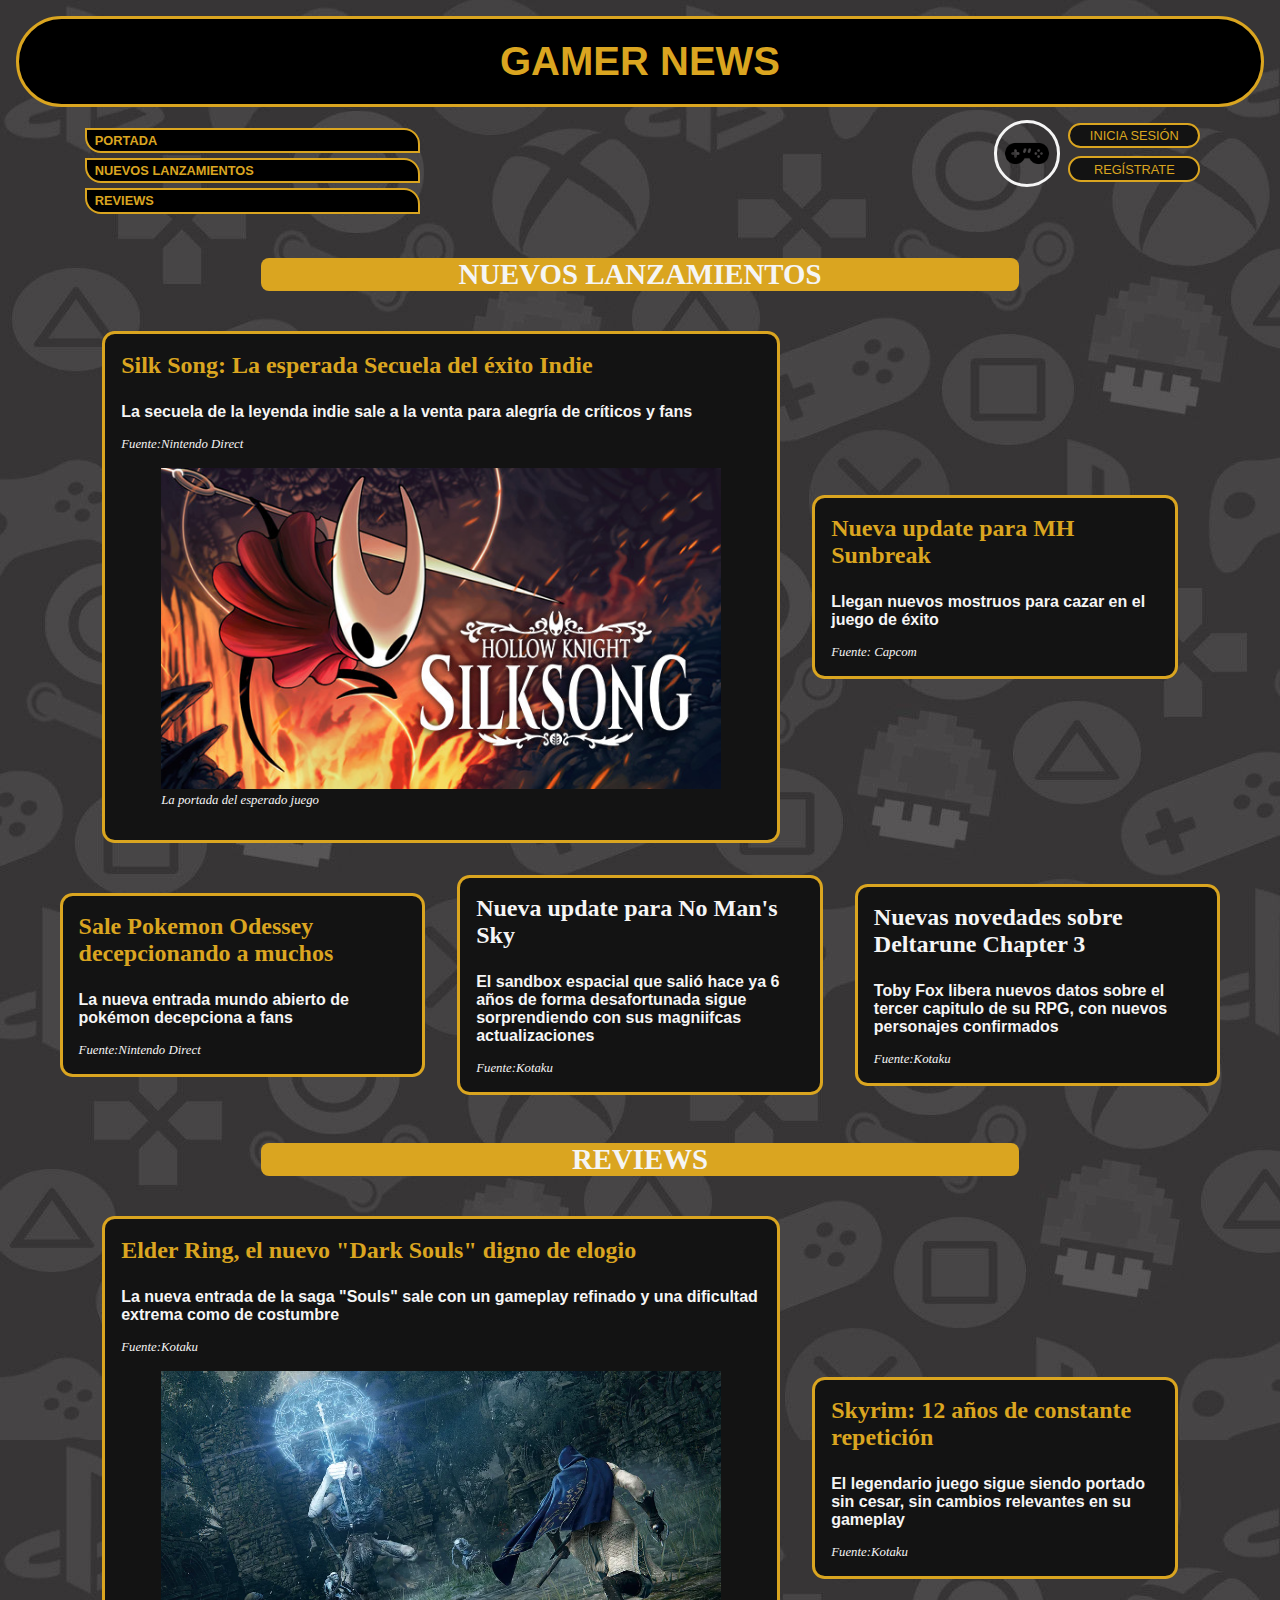
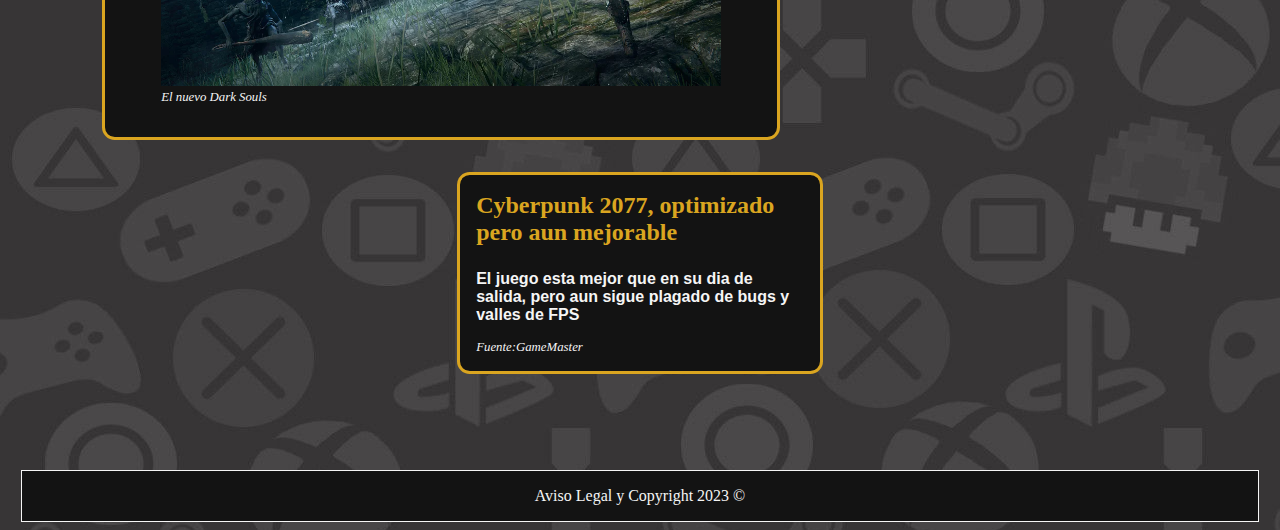
==== commit c0db776e: "Correcións menores" ====
--- a/index.html
+++ b/index.html
@@ -72,18 +72,18 @@
                     </div>
             </article>
             <article class="articulo-nofoto">
-                <!--<a href="articulo_lanzamiento_pkmnodessy.html">-->
+                <!--<a href="">-->
                     <h3>Nueva update para No Man's Sky</h3>
                 <!--</a>-->
                     <div class="resumen"> <!--Resumen-->
-                        <p>El sandbox espacial que salcio hace ya 6 años de forma desafortunada sigue sorprendiendo con sus magniifcas actualizaciones</p>
+                        <p>El sandbox espacial que salió hace ya 6 años de forma desafortunada sigue sorprendiendo con sus magniifcas actualizaciones</p>
                     </div>
                     <div class="fuente"> <!-- Fuente-->
                         Fuente:Kotaku
                     </div>
             </article>
             <article class="articulo-nofoto">
-                <!--<a href="articulo_lanzamiento_pkmnodessy.html">-->
+                <!--<a href="">-->
                     <h3>Nuevas novedades sobre Deltarune Chapter 3</h3>
                 <!--</a>-->
                     <div class="resumen"> <!--Resumen-->
--- a/estilos/style.css
+++ b/estilos/style.css
@@ -1,7 +1,7 @@
 body {
     color:whitesmoke;
-    /*background-image: url(consolebackground.jpg);*/
-    background-color:rgba(31, 31, 31);
+    background-image: url(../imagenes/consolebackground.jpg);
+    /*background-color:rgba(31, 31, 31);*/
 }
 
 footer {
@@ -40,7 +40,11 @@
 h2 {
     font-size: 1.8rem;
     margin-top: 2rem;
-}
+    background-color: goldenrod;
+    margin-left: 20%;
+    margin-right: 20%;
+    border-radius: 0.5rem;
+} 
 
 nav {
     font-family: sans-serif;
@@ -49,6 +53,10 @@
     border-radius: 0.5rem;
     font-size: 0.8rem;
     flex-grow: 6;
+}
+
+nav ul {
+    list-style-type: none;
 }
 
 nav li {
@@ -66,9 +74,10 @@
     text-transform: uppercase;
 }
 
-nav li:hover , .control-sesion > a:hover {
+nav li:hover , .control-sesion > a:hover {  /*Efecto resaltado boton*/
     background-color:goldenrod;
     color:rgb(31, 31, 31);
+    border-color: transparent;
 }
 
 h3 {
@@ -83,13 +92,16 @@
     padding: 1rem;
     background-color: rgb(19, 19, 19);
     margin: 1rem;
-    /*max-width: 50rem;*/
     max-height: 100rem;
 }
 
-article > h2 {
+article > h2 {      /*modificar estilo de h2 cuando es titular de articulo*/
     color:goldenrod;
+    background-color: transparent;
+
     margin-top: 0.1rem;
+    margin-left: 0;
+    margin-right: 0;
 }
 
 .notas {
@@ -97,13 +109,11 @@
     font-size: 0.8rem;
 }
 
-/*article > div*/
 .fuente {
     font-style: italic;
     font-size: 0.8rem;
 }
 
-/*article > div > p*/
 .resumen {
     font-size: 1rem;
     font-style: normal;
@@ -115,7 +125,7 @@
     font-size: 1.05rem;
 }
 
-.container-cabecera {
+.container-cabecera {       
     display: flex;
     flex-direction: column;
     justify-content: start;
@@ -136,14 +146,14 @@
     min-width: 15rem;
 }
 
-.articulo-foto {
+.articulo-foto {            /*estilo para articulos importantes con foto*/
     max-width: 40rem;
     min-width: 20rem;
     max-height: 40rem;
     flex-grow: 2;
 }
 
-.articulo-nofoto {
+.articulo-nofoto {          /*estilo parabarticulos no resaltados sin foto*/
     max-width: 27%;
     min-width: 10rem;
     height: fit-content;
@@ -151,7 +161,7 @@
     flex-grow: 1;
 }
 
-.menu-cabecera {                    /*aplicar flex a todos los elementos del menu*/
+.menu-cabecera {               /*colocar en linea todos los elementos de la cabecera*/
     display: flex;
     flex-direction: row;
     justify-content: space-between;
@@ -159,27 +169,14 @@
     width: 100%;
 }
 
-.menu-cabecera > img {
-    flex-grow: 1;
-    width: 3.2rem;
-    height: 3.2rem;
-    max-width: 3.2rem;
-    max-height: 3.2rem;
-    padding: 0.5rem;
-    border: solid;
-    border-radius: 3rem;
-    margin-top: 0.2rem;
-    margin-right: 0.5rem;
-}
-
-.control-sesion {       /*estilo de los enlaces a formularios*/
+.control-sesion {       /*poner en columna los enlaces "login" y "registro" contenidos*/
     flex-grow: 1;
     display: flex;
     flex-direction: column;
     /*margin-right: 1rem;*/
 }
 
-.control-sesion > a {       /*estilo de los enlaces a formularios*/
+.control-sesion > a {       /*estilo de los enlaces "login" y "registro"*/
     border: solid;
     display: flex;
     flex-direction: column;
@@ -197,14 +194,26 @@
     max-width: 7rem;
 }
 
-
-
-
-
-
-
-
-
-
-
-
+.menu-cabecera > img {         /*icono de sesion (no funcional)*/
+    flex-grow: 1;
+    width: 2.8rem;
+    height: 2.8rem;
+    max-width: 2.8rem;
+    max-height: 2.8rem;
+    padding: 0.5rem;
+    border: solid;
+    border-width: 0.2rem;
+    border-radius: 4rem;
+    margin-top: 0.3rem;
+    margin-right: 0.5rem;
+}
+
+
+
+
+
+
+
+
+
+
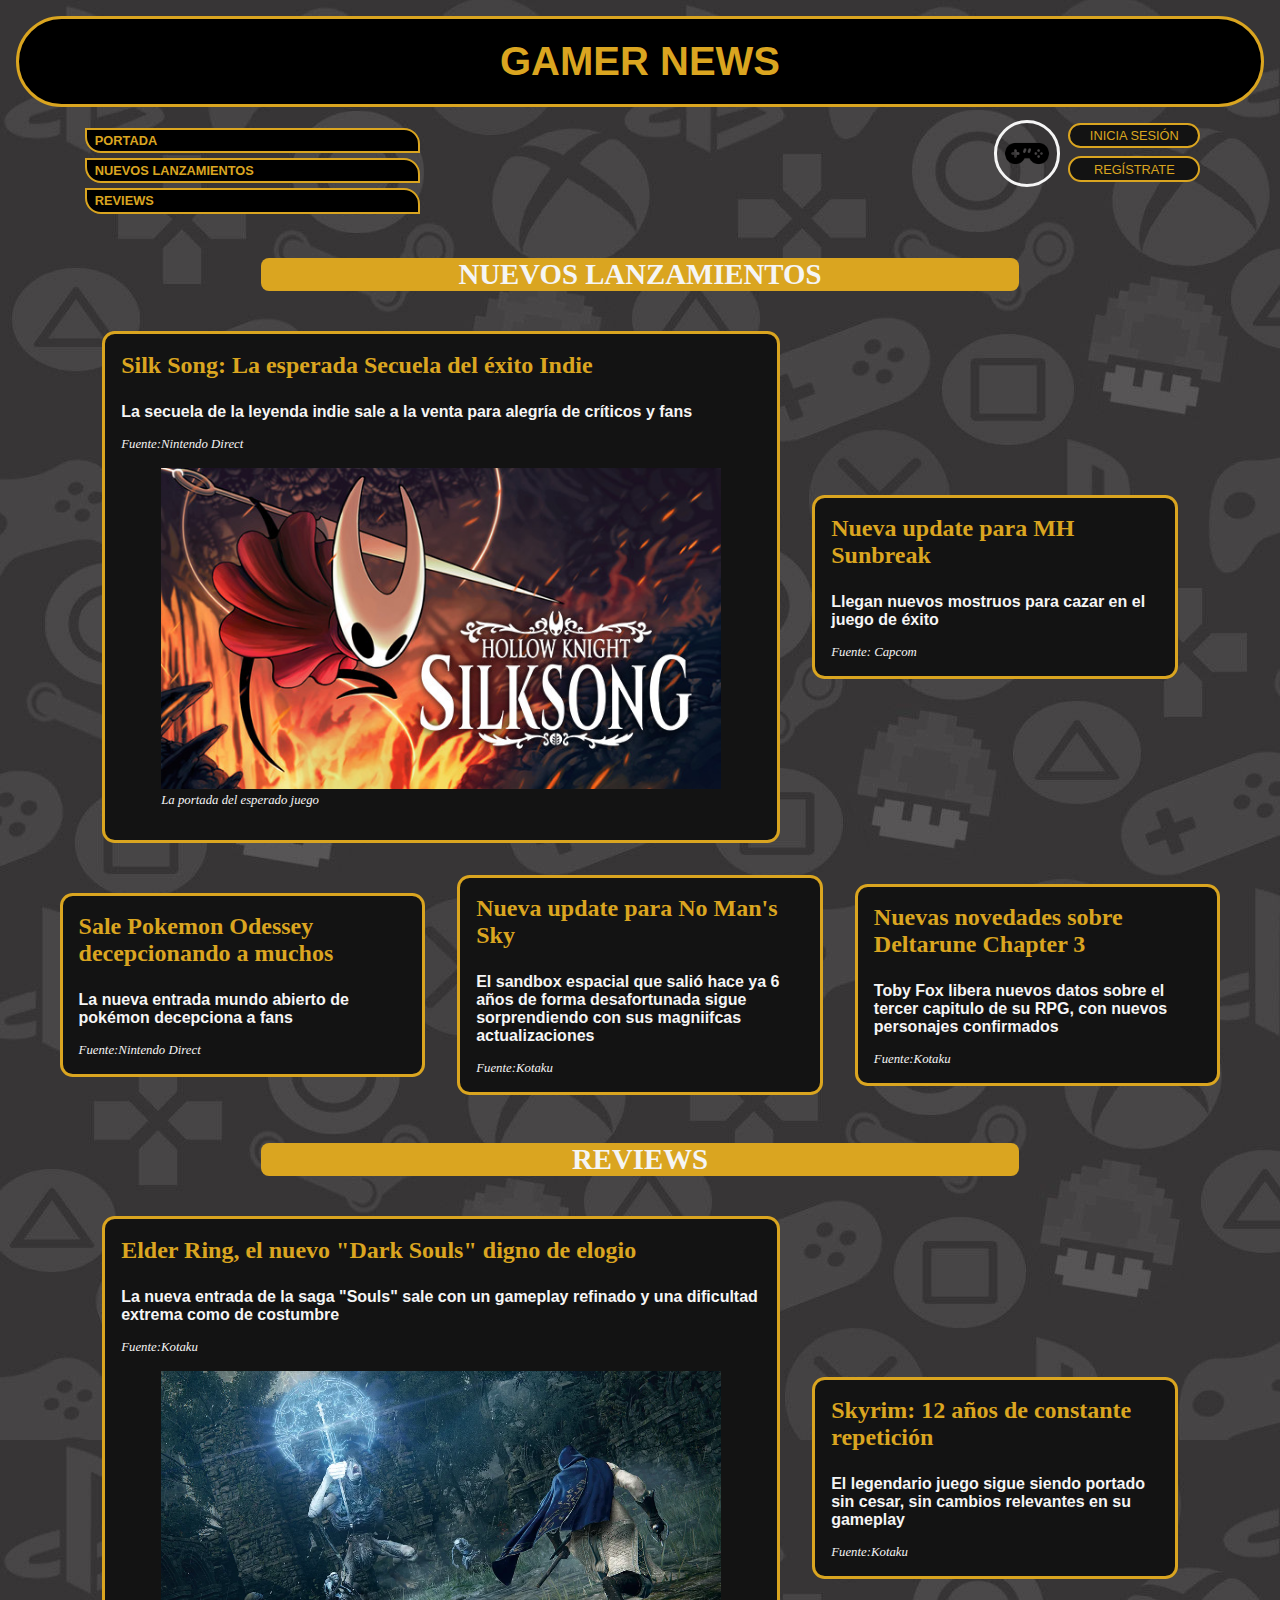
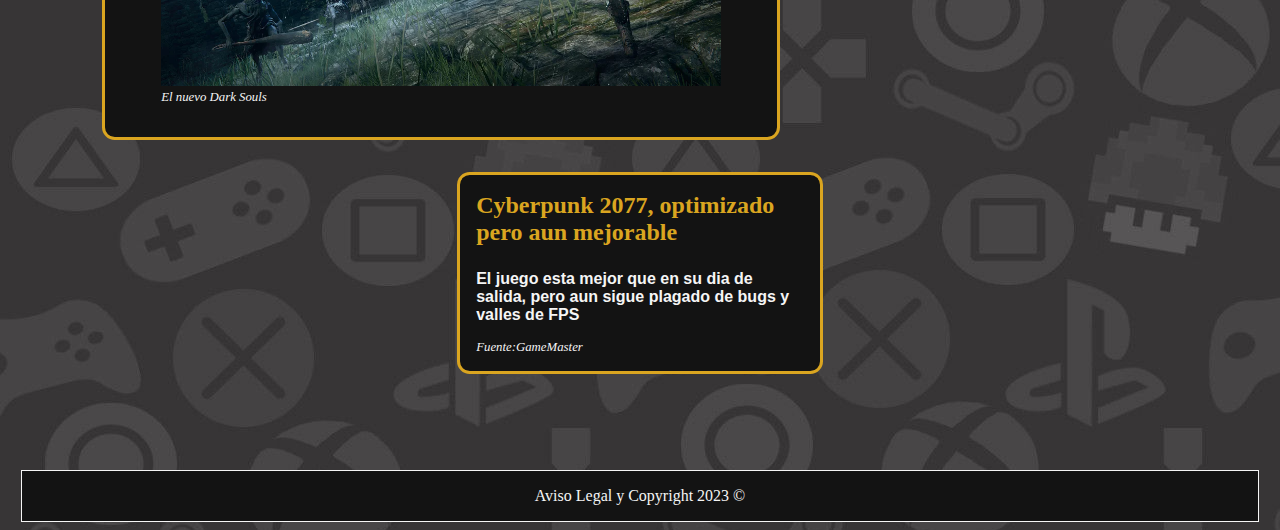
==== commit 373b5329: "Engadidos 2 artigos máis con imaxes correspondentes. Correccións menores." ====
--- a/index.html
+++ b/index.html
@@ -35,7 +35,7 @@
             <h2>Nuevos Lanzamientos</h2>
             <div class="container-section">
             <article class="articulo-foto">
-                <a href="articulo_lanzamiento_hksilksong.html">
+                <a href="./articulo_lanzamiento_hksilksong.html">
                     <h3>Silk Song: La esperada Secuela del éxito Indie</h3>
                 </a>
                     <div class="resumen"> <!--Resumen-->
@@ -50,10 +50,10 @@
                     </figure>
             </article>
             <article class="articulo-nofoto">
-                <a href="articulo_lanzamiento_updateMHSunbreak.html">
+                <a href="./articulo_lanzamiento_updateMHSunbreak.html">
                     <h3>Nueva update para MH Sunbreak</h3>
                 </a>
-                    <div class="resumen"> <!-- Resumen-->
+                    <div class="resumen">
                         <p>Llegan nuevos mostruos para cazar en el juego de éxito</p>
                     </div>
                     <div class="fuente">
@@ -61,35 +61,35 @@
                     </div>
             </article>
             <article class="articulo-nofoto">
-                <a href="articulo_lanzamiento_pkmnodessy.html">
+                <a href="./articulo_lanzamiento_pkmnodessy.html">
                     <h3>Sale Pokemon Odessey decepcionando a muchos</h3>
                 </a>
-                    <div class="resumen"> <!--Resumen-->
+                    <div class="resumen">
                         <p>La nueva entrada mundo abierto de pokémon decepciona a fans</p>
                     </div>
-                    <div class="fuente"> <!-- Fuente-->
+                    <div class="fuente">
                         Fuente:Nintendo Direct
                     </div>
             </article>
             <article class="articulo-nofoto">
-                <!--<a href="">-->
+                <a href="./articulo_lanzamiento_NoManSky.html">
                     <h3>Nueva update para No Man's Sky</h3>
-                <!--</a>-->
-                    <div class="resumen"> <!--Resumen-->
+                </a>
+                    <div class="resumen">
                         <p>El sandbox espacial que salió hace ya 6 años de forma desafortunada sigue sorprendiendo con sus magniifcas actualizaciones</p>
                     </div>
-                    <div class="fuente"> <!-- Fuente-->
+                    <div class="fuente">
                         Fuente:Kotaku
                     </div>
             </article>
             <article class="articulo-nofoto">
-                <!--<a href="">-->
+                <a href="./articulo_lanzamiento_deltaruneCh3.html">
                     <h3>Nuevas novedades sobre Deltarune Chapter 3</h3>
-                <!--</a>-->
-                    <div class="resumen"> <!--Resumen-->
+                </a>
+                    <div class="resumen">
                         <p>Toby Fox libera nuevos datos sobre el tercer capitulo de su RPG, con nuevos personajes confirmados</p>
                     </div>
-                    <div class="fuente"> <!-- Fuente-->
+                    <div class="fuente">
                         Fuente:Kotaku
                     </div>
             </article>
@@ -99,7 +99,7 @@
             <h2>Reviews</h2>
             <div class="container-section">
             <article class="articulo-foto">
-                <a href="articulo_review_Elder_Ring.html">
+                <a href="./articulo_review_Elder_Ring.html">
                     <h3 class="item">Elder Ring, el nuevo "Dark Souls" digno de elogio</h3>
                 </a>
                 <div class="resumen"> <!-- Resumen-->
@@ -115,7 +115,7 @@
                 <div>
             </article>
             <article class="articulo-nofoto">
-                <a href="articulo_review_skyrim.html">
+                <a href="./articulo_review_skyrim.html">
                     <h3>Skyrim: 12 años de constante repetición</h3>
                 </a>
                 <div class="resumen"> 
@@ -126,7 +126,7 @@
                 </div>
             </article>
             <article class="articulo-nofoto">
-                <a href="articulo_review_Cyberpunk2077.html">
+                <a href="./articulo_review_Cyberpunk2077.html">
                     <h3>Cyberpunk 2077, optimizado pero aun mejorable</h3>
                 </a>
                 <div class="resumen"> <!--Resumen-->
--- a/estilos/style.css
+++ b/estilos/style.css
@@ -104,7 +104,7 @@
     margin-right: 0;
 }
 
-.notas {
+.notas {            /*notaciones pequeñas como pies de foto, fechas y autores*/
     font-style: italic;
     font-size: 0.8rem;
 }
@@ -125,13 +125,13 @@
     font-size: 1.05rem;
 }
 
-.container-cabecera {       
+.container-cabecera {       /*flex para organizar elemenots de la cabecera*/
     display: flex;
     flex-direction: column;
     justify-content: start;
 }
 
-.container-section {
+.container-section {        /*flex para organizar los raticulos dentro de las secciones*/
     display: flex;
     flex-direction: row;
     flex-wrap: wrap;
@@ -146,14 +146,14 @@
     min-width: 15rem;
 }
 
-.articulo-foto {            /*estilo para articulos importantes con foto*/
+.articulo-foto {            /*estilo para articulos con foto*/
     max-width: 40rem;
     min-width: 20rem;
     max-height: 40rem;
     flex-grow: 2;
 }
 
-.articulo-nofoto {          /*estilo parabarticulos no resaltados sin foto*/
+.articulo-nofoto {          /*estilo para articulos sin foto*/
     max-width: 27%;
     min-width: 10rem;
     height: fit-content;
@@ -161,7 +161,7 @@
     flex-grow: 1;
 }
 
-.menu-cabecera {               /*colocar en linea todos los elementos de la cabecera*/
+.menu-cabecera {               /*colocar en linea todos los elementos bajo el Titulo de página*/
     display: flex;
     flex-direction: row;
     justify-content: space-between;
